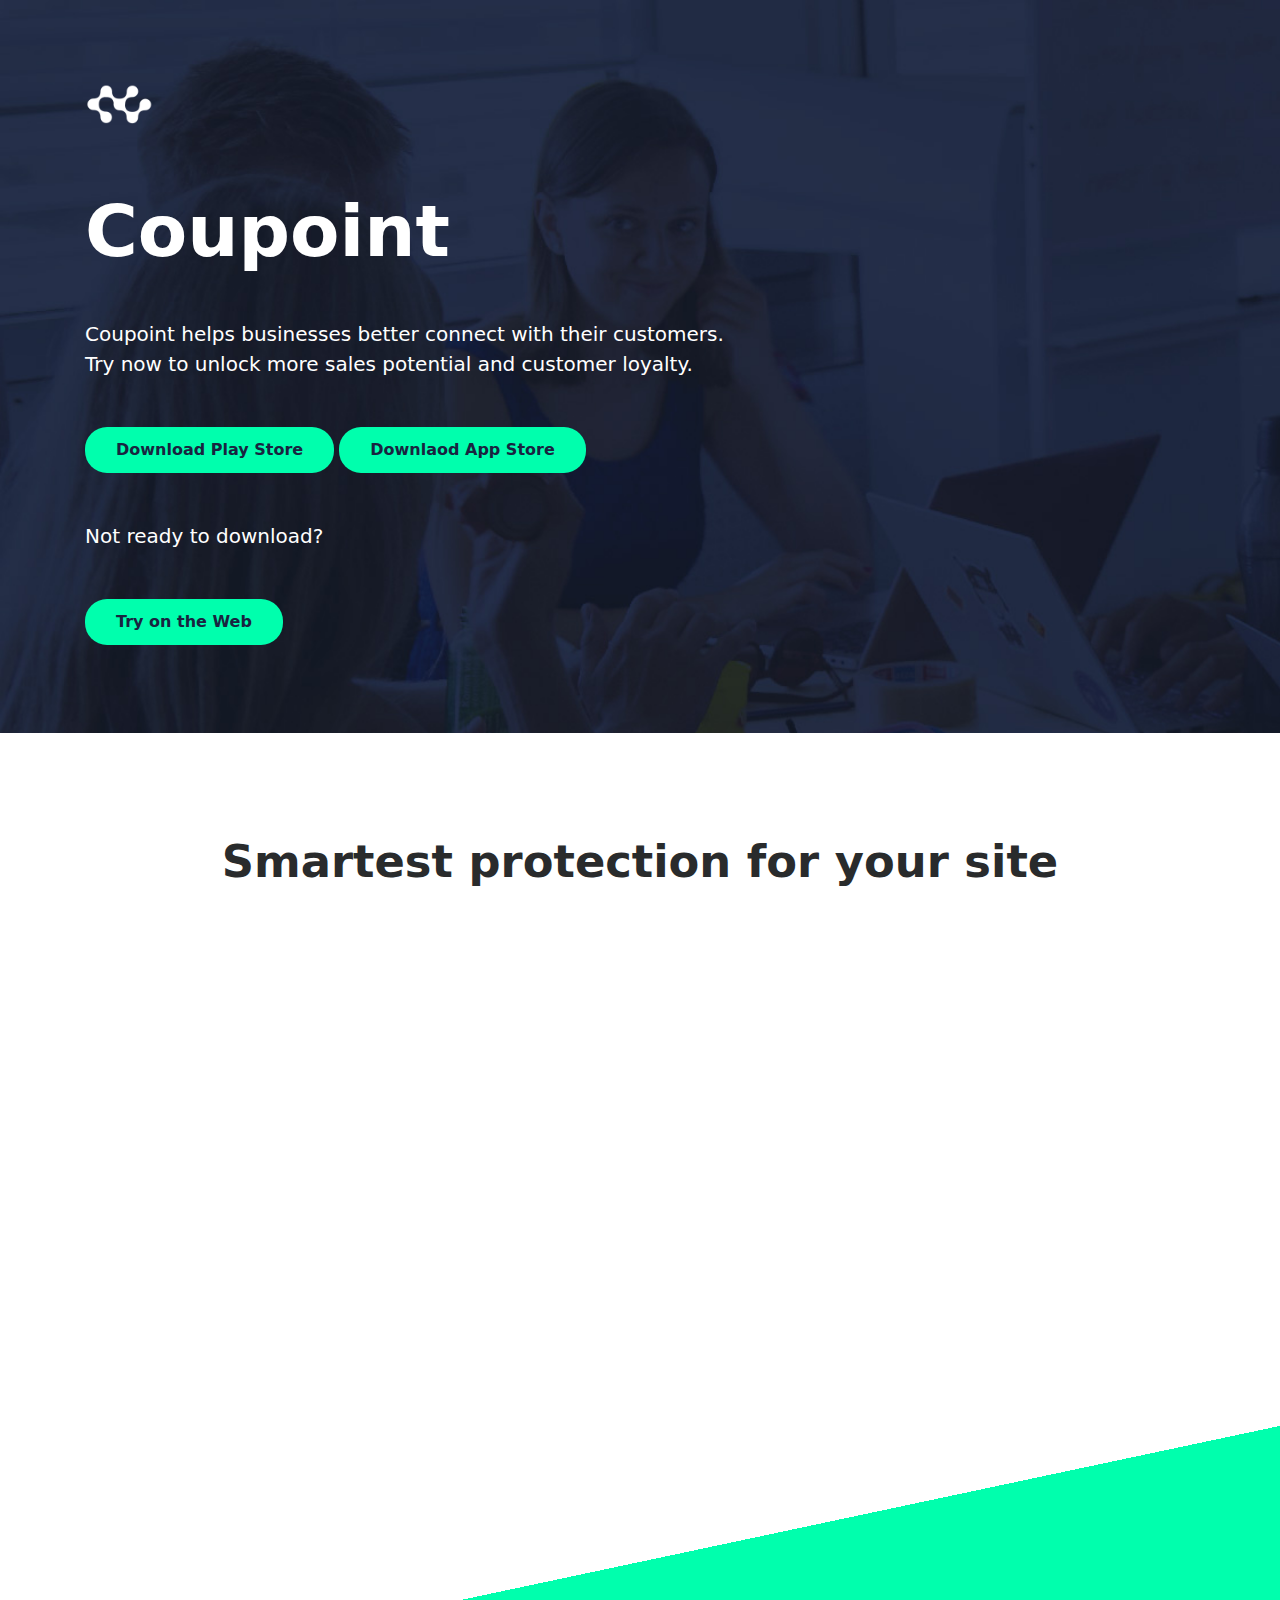
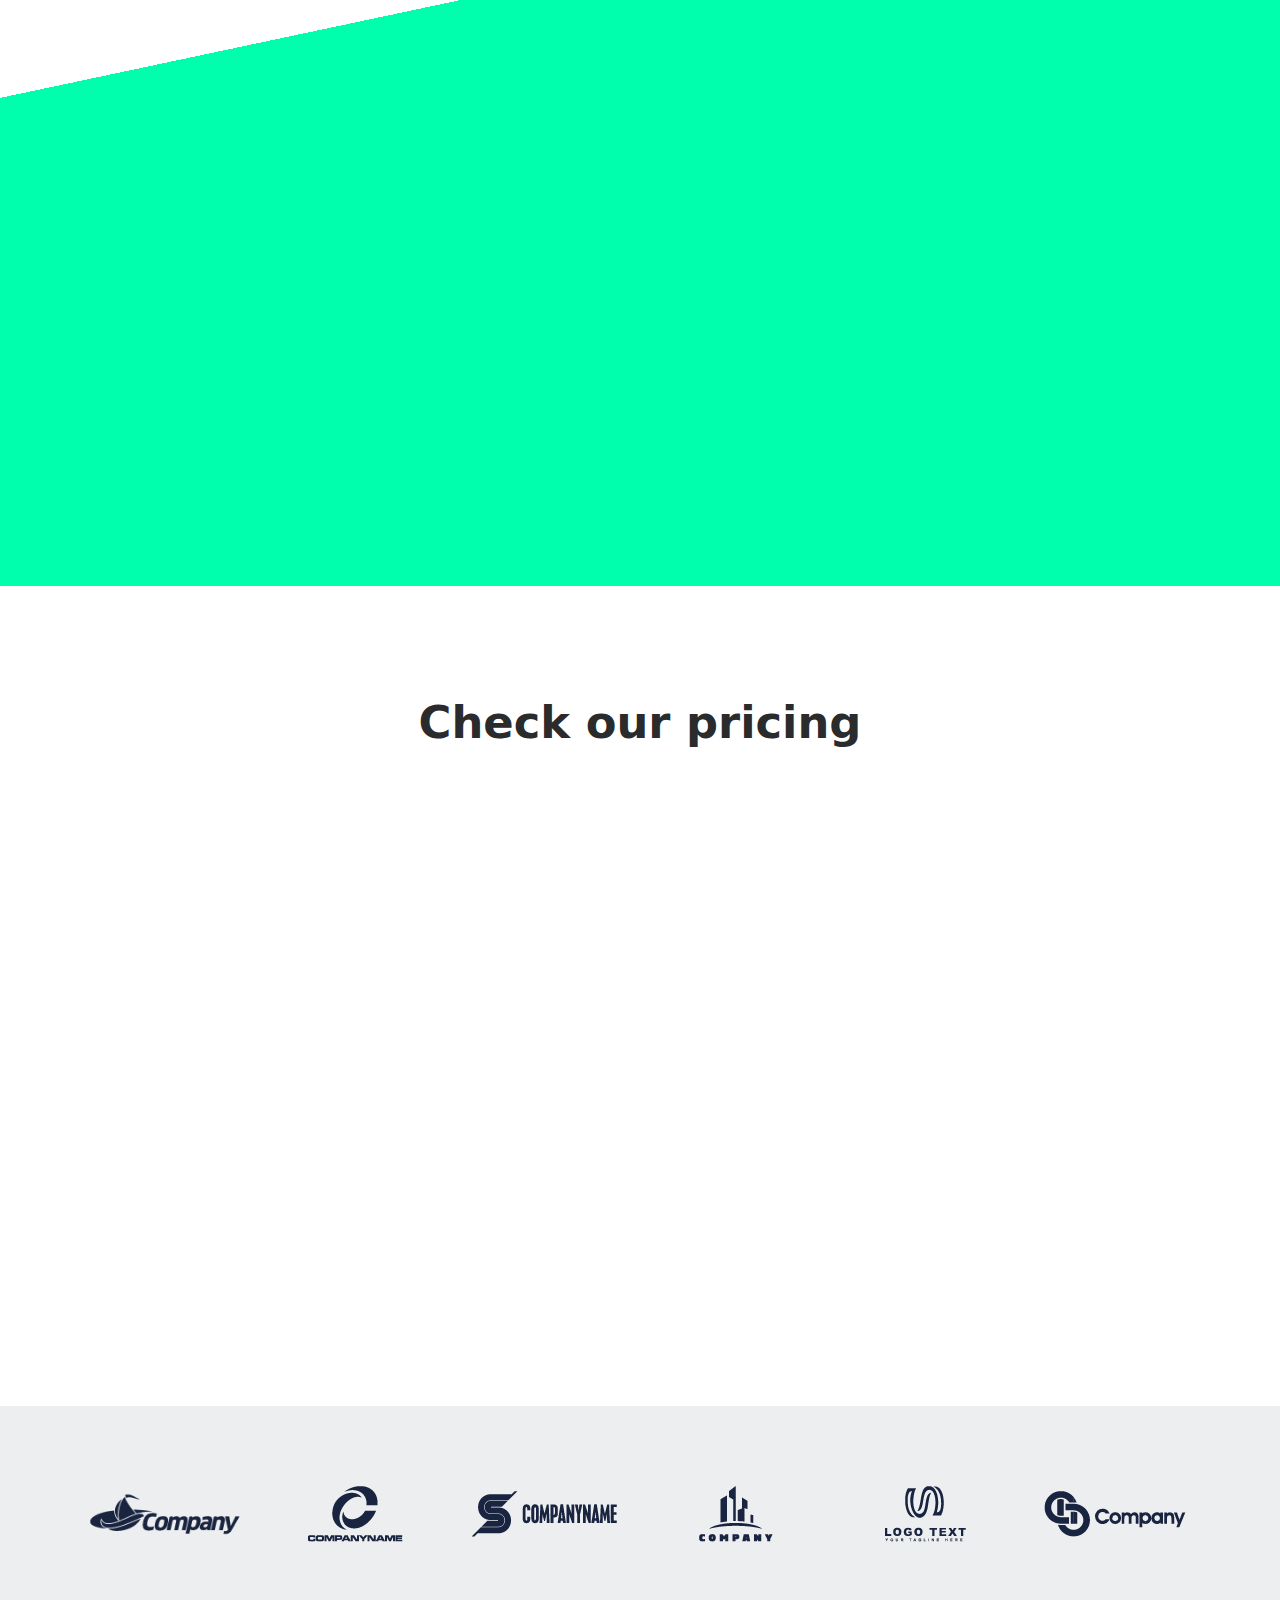
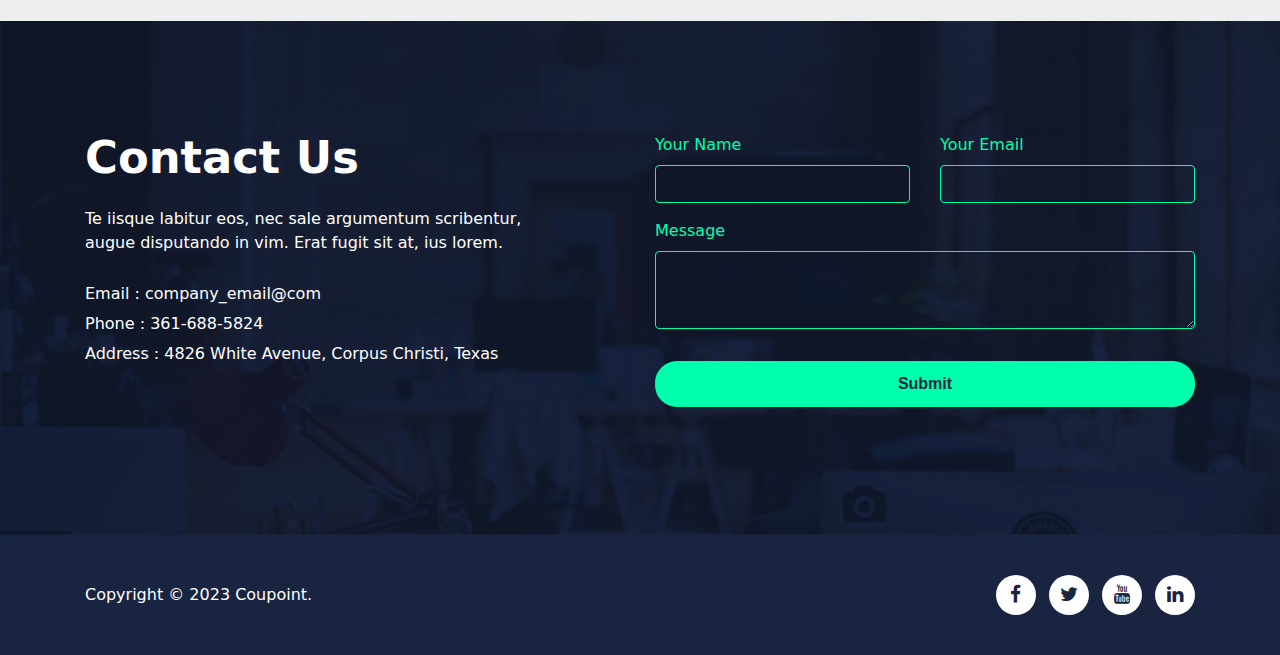
==== index.html @ f6e40191 "init" ====
<!DOCTYPE html>
<html lang="zh-TW">
<head>
    <meta charset="UTF-8">
    <meta name="viewport" content="width=device-width, initial-scale=1, shrink-to-fit=no">
    <title>Coupoint - Digital Customer Loyalty Reward</title>
    <meta name="description" content="Coupoint - Digital Customer Loyalty Reward">
    <link rel="icon" href="img/favicon.png" sizes="32x32" type="image/png">
    <!-- custom.css -->
    <link rel="stylesheet" href="css/custom.css">
    <!-- bootstrap.min.css -->
    <link rel="stylesheet" href="css/bootstrap.min.css">
	<!-- font-awesome -->
    <link rel="stylesheet" href="font-awesome-4.7.0/css/font-awesome.min.css">
    
    <!-- AOS -->
    <link rel="stylesheet" href="css/aos.css">
</head>

<body>
    <!-- banner -->
    <div class="jumbotron jumbotron-fluid" id="banner" style="background-image: url(img/banner-bk.jpg);">
        <div class="container text-center text-md-left">
            <header>
                <div class="row justify-content-between">
                    <div class="col-2">
                        <img src="img/logo.png" alt="logo">
                    </div>
                    <div class="col-6 align-self-center text-right">
                        <a href="#" class="text-white lead"></a>
                    </div>
                </div>
            </header>
            <h1 data-aos="fade" data-aos-easing="linear" data-aos-duration="1000" data-aos-once="true" class="display-3 text-white font-weight-bold my-5">
            	Coupoint<br>
            </h1>
            <p data-aos="fade" data-aos-easing="linear" data-aos-duration="1000" data-aos-once="true" class="lead text-white my-4">
                Coupoint helps businesses better connect with their customers.
                <br> Try now to unlock more sales potential and customer loyalty.
            </p>
            <a href="#" data-aos="fade" data-aos-easing="linear" data-aos-duration="1000" data-aos-once="true"
                class="btn my-4 font-weight-bold atlas-cta cta-green">Download Play Store</a>
            <a href="#" data-aos="fade" data-aos-easing="linear" data-aos-duration="1000" data-aos-once="true"
                class="btn my-4 font-weight-bold atlas-cta cta-green">Downlaod App Store</a>
            <br>
            <p data-aos="fade" data-aos-easing="linear" data-aos-duration="1000" data-aos-once="true" class="lead text-white my-4">
                Not ready to download?
            </p>
            <a href="#" data-aos="fade" data-aos-easing="linear" data-aos-duration="1000" data-aos-once="true"
                class="btn my-4 font-weight-bold atlas-cta cta-green">Try on the Web</a>
        </div>
    </div>
    <!-- three-blcok -->
    <div class="container my-5 py-2">
        <h2 class="text-center font-weight-bold my-5">Smartest protection for your site</h2>
        <div class="row">
            <div data-aos="fade-up" data-aos-delay="0" data-aos-duration="1000" data-aos-once="true" class="col-md-4 text-center">
                <img src="img/smart-protect-1.jpg" alt="Anti-spam" class="mx-auto">
                <h4>Anti-spam</h4>
                <p>Lorem ipsum dolor sit amet porro his no his deleniti</p>
            </div>
            <div data-aos="fade-up" data-aos-delay="200" data-aos-duration="1000" data-aos-once="true" class="col-md-4 text-center">
                <img src="img/smart-protect-2.jpg" alt="Phishing Detect" class="mx-auto">
                <h4>Phishing Detect</h4>
                <p>Ne error antiopam usu. Sed vocen concludaturque ea</p>
            </div>
            <div data-aos="fade-up" data-aos-delay="400" data-aos-duration="1000" data-aos-once="true" class="col-md-4 text-center">
                <img src="img/smart-protect-3.jpg" alt="Smart Scan" class="mx-auto">
                <h4>Smart Scan</h4>
                <p>Et usu ocurreret elaboraret doctus prodesse assueverit.</p>
            </div>
        </div>
    </div>
    <!-- feature (skew background) -->
    <div class="jumbotron jumbotron-fluid feature" id="feature-first">
        <div class="container my-5">
            <div class="row justify-content-between text-center text-md-left">
                <div data-aos="fade-right" data-aos-duration="1000" data-aos-once="true" class="col-md-6">
                    <h2 class="font-weight-bold">Take a look inside</h2>
                    <p class="my-4">Te iisque labitur eos, nec sale argumentum scribentur no,
                        <br> augue disputando in vim. Erat fugit sit at, ius lorem deserunt deterruisset no.</p>
                    <a href="#" class="btn my-4 font-weight-bold atlas-cta cta-blue">Learn More</a>
                </div>
                <div data-aos="fade-left" data-aos-duration="1000" data-aos-once="true" class="col-md-6 align-self-center">
                    <img src="img/feature-1.png" alt="Take a look inside" class="mx-auto d-block">
                </div>
            </div>
        </div>
    </div>
    <!-- feature (green background) -->
    <div class="jumbotron jumbotron-fluid feature" id="feature-last">
        <div class="container">
            <div class="row justify-content-between text-center text-md-left">
                <div data-aos="fade-left" data-aos-duration="1000" data-aos-once="true" class="col-md-6 flex-md-last">
                    <h2 class="font-weight-bold">Safe and reliable</h2>
                    <p class="my-4">
                        Duo suas detracto maiestatis ad, commodo lucilius invenire nec ad,
                        <br> eum et oratio disputationi. Falli lobortis his ad
                    </p>
                    <a href="#" class="btn my-4 font-weight-bold atlas-cta cta-blue">Learn More</a>
                </div>
                <div data-aos="fade-right" data-aos-duration="1000" data-aos-once="true" class="col-md-6 align-self-center flex-md-first">
                    <img src="img/feature-2.png" alt="Safe and reliable" class="mx-auto d-block">
                </div>
            </div>
        </div>
    </div>

    <!-- price table -->
    <div class="container my-5 py-2" id="price-table">
        <h2 class="text-center font-weight-bold d-block mb-3">Check our pricing</h2>
        <div class="row">
            <div data-aos="fade-right" data-aos-delay="200" data-aos-duration="1000" data-aos-once="true" class="col-md-4 text-center py-4 mt-5">
                <h4 class="my-4">STARTUP</h4>
                <p class="font-weight-bold">$ <span class="display-2 font-weight-bold">0</span> / MO.</p>
                <ul class="list-unstyled">
                    <li>Up to 5 Documents</li>
                    <li>Up to 3 Reviews</li>
                    <li>5 team Members</li>
                    <li>Limited Support</li>
                </ul>
                <a href="#" class="btn my-4 font-weight-bold atlas-cta cta-ghost">Get Free</a>
            </div>
            <div data-aos="fade-up" data-aos-duration="1000" data-aos-once="true" class="col-md-4 text-center py-4 mt-5 rounded" id="price-table__premium">
                <h4 class="my-4">PREMIUM</h4>
                <p class="font-weight-bold">$ <span class="display-2 font-weight-bold">10</span> / MO.</p>
                <ul class="list-unstyled">
                    <li>Up to 15 Documents</li>
                    <li>Up to 10 Reviews</li>
                    <li>25 team Members</li>
                    <li>Limited Support</li>
                </ul>
                <a href="#" class="btn my-4 font-weight-bold atlas-cta cta-green">Get Free</a>
            </div>
            <div data-aos="fade-left" data-aos-delay="200" data-aos-duration="1000" data-aos-once="true" class="col-md-4 text-center py-4 mt-5">
                <h4 class="my-4">PROFESSIONAL</h4>
                <p class="font-weight-bold">$ <span class="display-2 font-weight-bold">30</span> / MO.</p>
                <ul class="list-unstyled">
                    <li>Unlimited Documents</li>
                    <li>Unlimited Reviews</li>
                    <li>Unlimited Members</li>
                    <li>Unlimited Support</li>
                </ul>
                <a href="#" class="btn my-4 font-weight-bold atlas-cta cta-ghost">Get Free</a>
            </div>
        </div>
    </div>
    <!-- client -->
    <div class="jumbotron jumbotron-fluid">
        <div class="container">
            <div class="row">
                <div class="col-sm-4 col-md-2 py-2 align-self-center">
                    <img src="img/client-1.png" class="mx-auto d-block">
                </div>
                <div class="col-sm-4 col-md-2 py-2 align-self-center">
                    <img src="img/client-2.png" class="mx-auto d-block">
                </div>
                <div class="col-sm-4 col-md-2 py-2 align-self-center">
                    <img src="img/client-3.png" class="mx-auto d-block">
                </div>
                <div class="col-sm-4 col-md-2 py-2 align-self-center">
                    <img src="img/client-4.png" class="mx-auto d-block">
                </div>
                <div class="col-sm-4 col-md-2 py-2 align-self-center">
                    <img src="img/client-5.png" class="mx-auto d-block">
                </div>
                <div class="col-sm-4 col-md-2 py-2 align-self-center">
                    <img src="img/client-6.png" class="mx-auto d-block">
                </div>
            </div>
        </div>
    </div>
    <!-- contact -->
    <div class="jumbotron jumbotron-fluid" id="contact" style="background-image: url(img/contact-bk.jpg);">
        <div class="container my-5">
            <div class="row justify-content-between">
                <div class="col-md-6 text-white">
                    <h2 class="font-weight-bold">Contact Us</h2>
                    <p class="my-4">
                        Te iisque labitur eos, nec sale argumentum scribentur,
                        <br> augue disputando in vim. Erat fugit sit at, ius lorem.
                    </p>
                    <ul class="list-unstyled">
                        <li>Email : company_email@com</li>
                        <li>Phone : 361-688-5824</li>
                        <li>Address : 4826 White Avenue, Corpus Christi, Texas</li>
                    </ul>
                </div>
                <div class="col-md-6">
                    <form>
                    	<div class="row">
	                        <div class="form-group col-md-6">
	                            <label for="name">Your Name</label>
	                            <input type="name" class="form-control" id="name">
	                        </div>
	                        <div class="form-group col-md-6">
	                            <label for="Email">Your Email</label>
	                            <input type="email" class="form-control" id="Email">
	                        </div>
	                    </div>
	                    <div class="form-group">
	                        <label for="message">Message</label>
	                        <textarea class="form-control" id="message" rows="3"></textarea>
	                    </div>
                        <button type="submit" class="btn font-weight-bold atlas-cta atlas-cta-wide cta-green my-3">Submit</button>
                    </form>
                </div>
            </div>
        </div>
    </div>

	<!-- copyright -->
	<div class="jumbotron jumbotron-fluid" id="copyright">
        <div class="container">
            <div class="row justify-content-between">
            	<div class="col-md-6 text-white align-self-center text-center text-md-left my-2">
                    Copyright © 2023 Coupoint.
                </div>
                <div class="col-md-6 align-self-center text-center text-md-right my-2" id="social-media">
                    <a href="#" class="d-inline-block text-center ml-2">
                    	<i class="fa fa-facebook" aria-hidden="true"></i>
                    </a>
                    <a href="#" class="d-inline-block text-center ml-2">
                    	<i class="fa fa-twitter" aria-hidden="true"></i>
                    </a>
                    <a href="#" class="d-inline-block text-center ml-2">
                    	<i class="fa fa-youtube" aria-hidden="true"></i>
                    </a>
                    <a href="#" class="d-inline-block text-center ml-2">
                    	<i class="fa fa-linkedin" aria-hidden="true"></i>
                    </a>
                </div>
            </div>
        </div>
    </div>
    
    <!-- AOS -->
    <script src="js/aos.js"></script>
    <script>
      AOS.init({
      });
    </script>
</body>

</html>
---- css/custom.css ----
/********** common setting **********/
h2 {
    font-size: 2.8rem !important;
    font-weight: 700;
}

img {
    display: block;
    max-width: 100%;
}

a,
button {
    cursor: pointer;
}

.jumbotron {
    margin-bottom: 0 !important;
}

.atlas-cta {
    border-radius: 22px !important;
    padding: 12px 30px !important;
    font-weight: 700;
    transition: .3s ease-in-out !important;
}

.atlas-cta:hover {
    text-decoration: none;
    transform: translateY(-5px);
}

.atlas-cta-wide {
    width: 100%;
}

.cta-green {
    background: #00FFAD;
    color: #192440;
}

.cta-green:hover {
    color: #ffffff;
    background: #00e69c;
}

.cta-blue {
    background: #192440;
    color: #ffffff;
}

.cta-blue:hover {
    color: #ffffff;
    background: #121a2e;
}

.cta-ghost {
    border: 2px solid #192440 !important;
    color: #192440;
}

.cta-ghost:hover {
    color: #ffffff;
    background: #121a2e;
}

#banner {
    background-size: cover;
}

/********** banner **********/
#banner header {
    overflow: hidden;
}

#banner header img {
    max-width: 80px;
}

/********** feature (skew background) **********/
.feature img {
    width: 100%;
    max-width: 480px;
}

#feature-first {
    background: linear-gradient(168deg, #ffffff 55%, #00FFAD 0);
}

#feature-last {
    background: #00FFAD;
}

/********** price table **********/
#price-table {
    padding-top: 4rem !important;
    padding-bottom: 4rem !important;
}

#price-table__premium {
    background: #192440;
    color: #ffffff;
}

#price-table ul li {
    padding: 5px 0;
}

/********** contact **********/
#contact {
    background-size: cover;
}

#contact ul li {
    padding: 3px 0;
}

#contact form {
    color: #00FFAD;
}

#contact form input,
#contact form textarea {
    background: transparent;
    border: 1px solid #00FFAD;
    color: #ffffff;
}

/********** copyright **********/
#copyright {
    background: #192440;
    padding: 2rem 3rem;
}

#copyright #social-media a {
    width: 40px;
    height: 40px;
    border-radius: 99%;
    background: #ffffff;
    transition: .4s ease;
}

#copyright #social-media a i {
    color: #192440;
    font-size: 1.2rem;
    line-height: 40px;
}

#copyright #social-media a:hover {
    background: #00FFAD;
}

#copyright #social-media a:hover i {
    color: #ffffff;
}

/********** RWD **********/
@media (max-width: 575px) {
    #banner h1 {
        font-size: 3.6rem;
    }
}
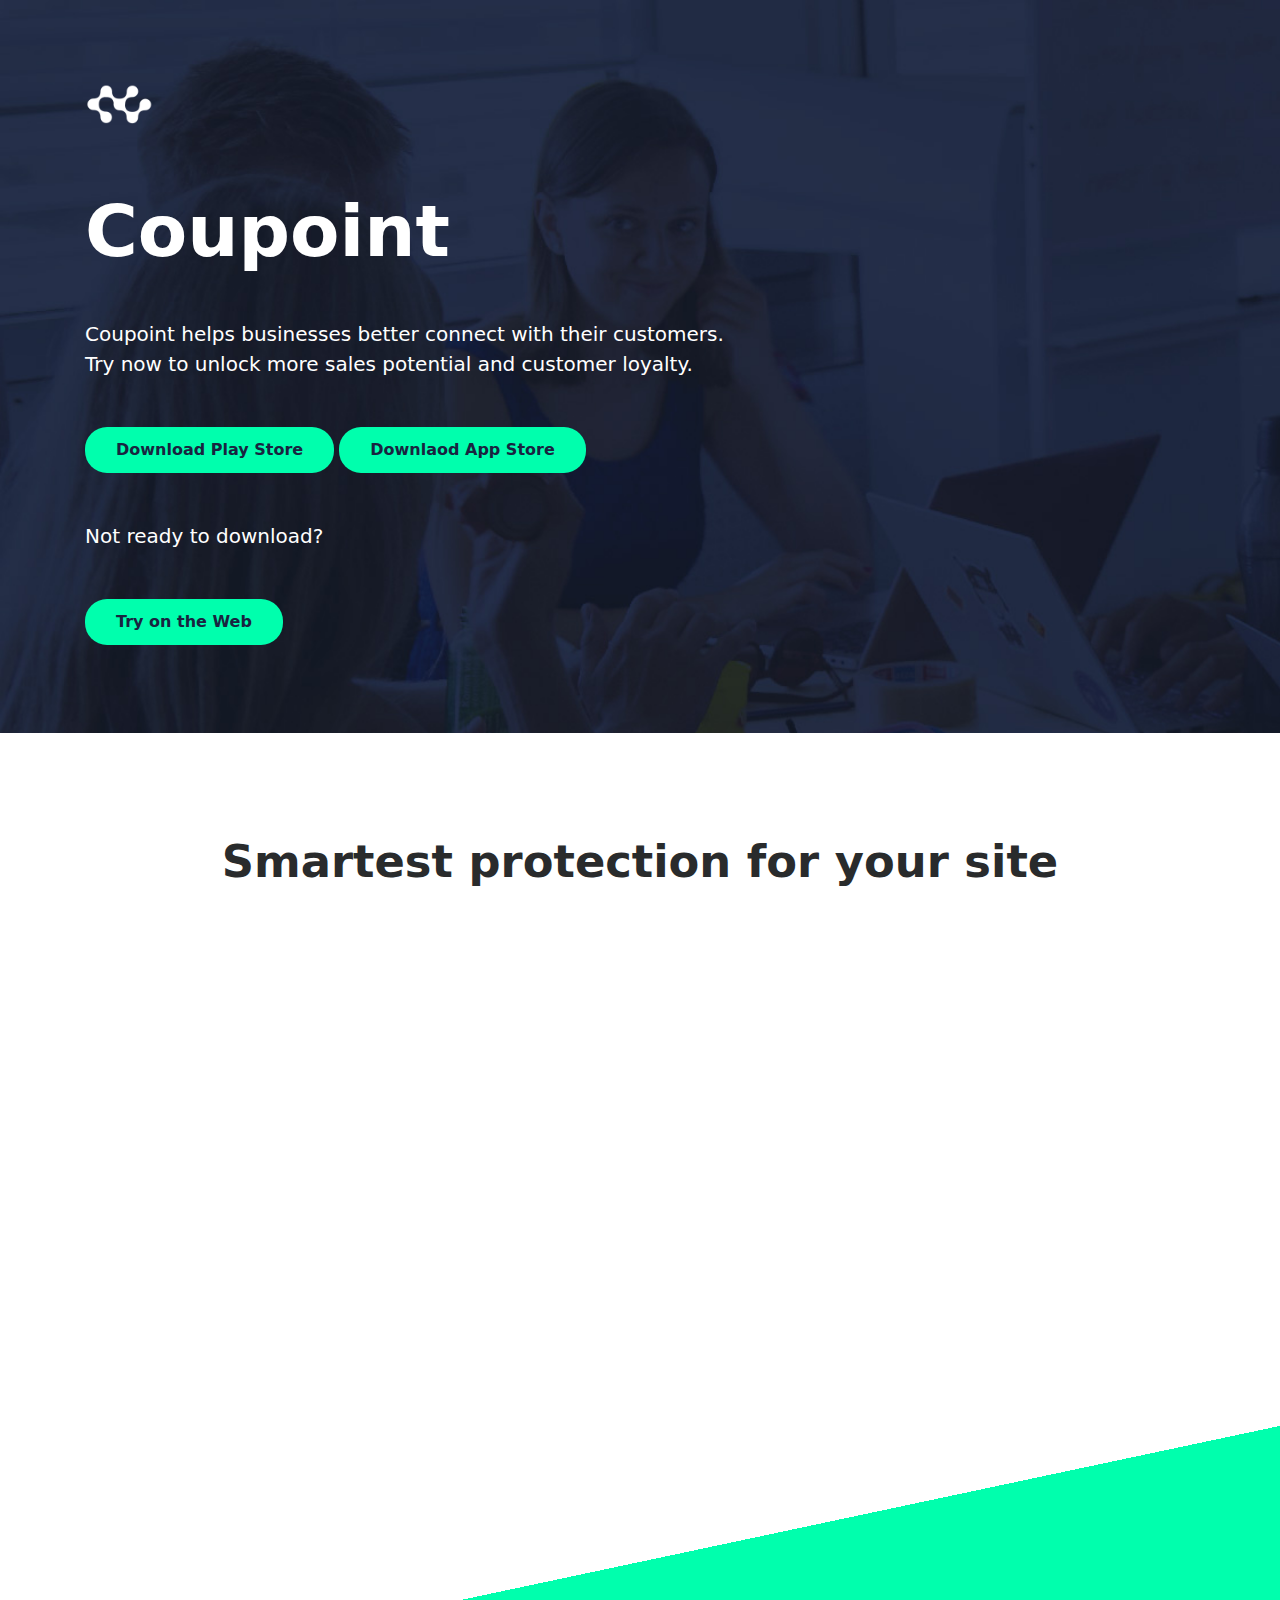
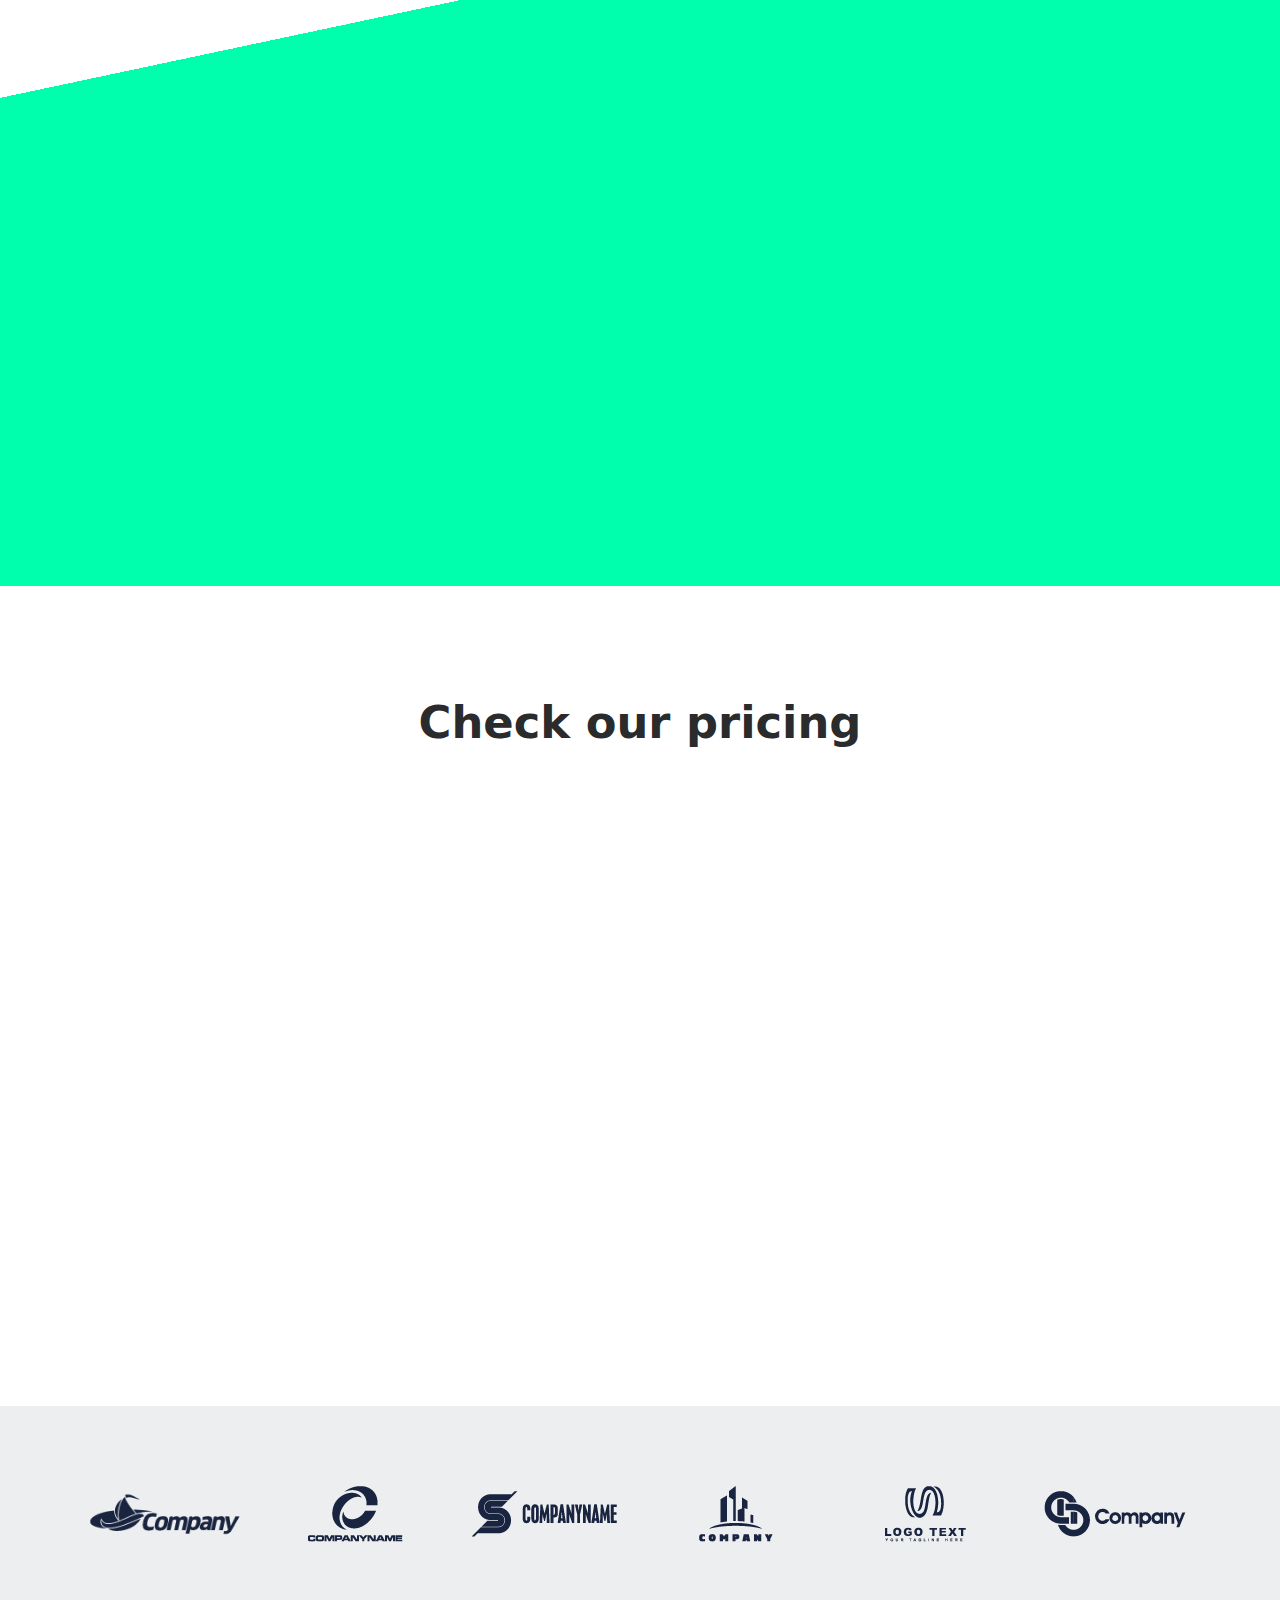
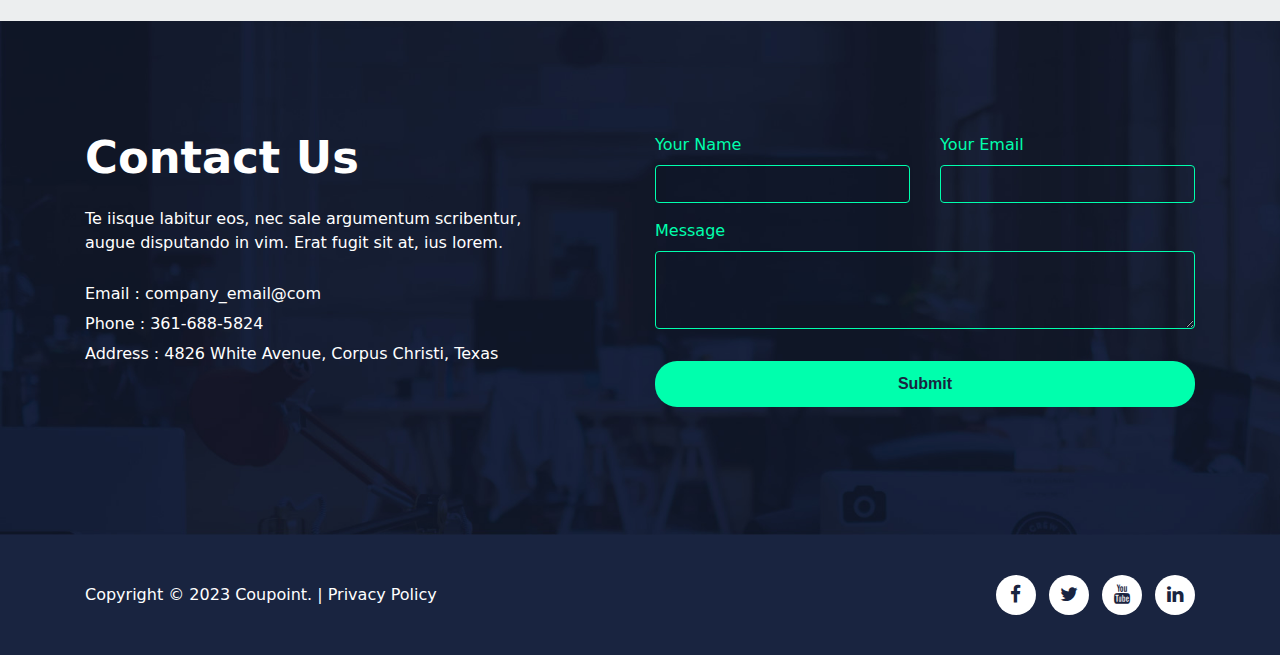
==== commit 3b7417df: "Add link to privacy policy" ====
--- a/index.html
+++ b/index.html
@@ -214,7 +214,7 @@
         <div class="container">
             <div class="row justify-content-between">
             	<div class="col-md-6 text-white align-self-center text-center text-md-left my-2">
-                    Copyright © 2023 Coupoint.
+                    Copyright © 2023 Coupoint. | <a class="text-white" href="./privacy.html">Privacy Policy</a>
                 </div>
                 <div class="col-md-6 align-self-center text-center text-md-right my-2" id="social-media">
                     <a href="#" class="d-inline-block text-center ml-2">
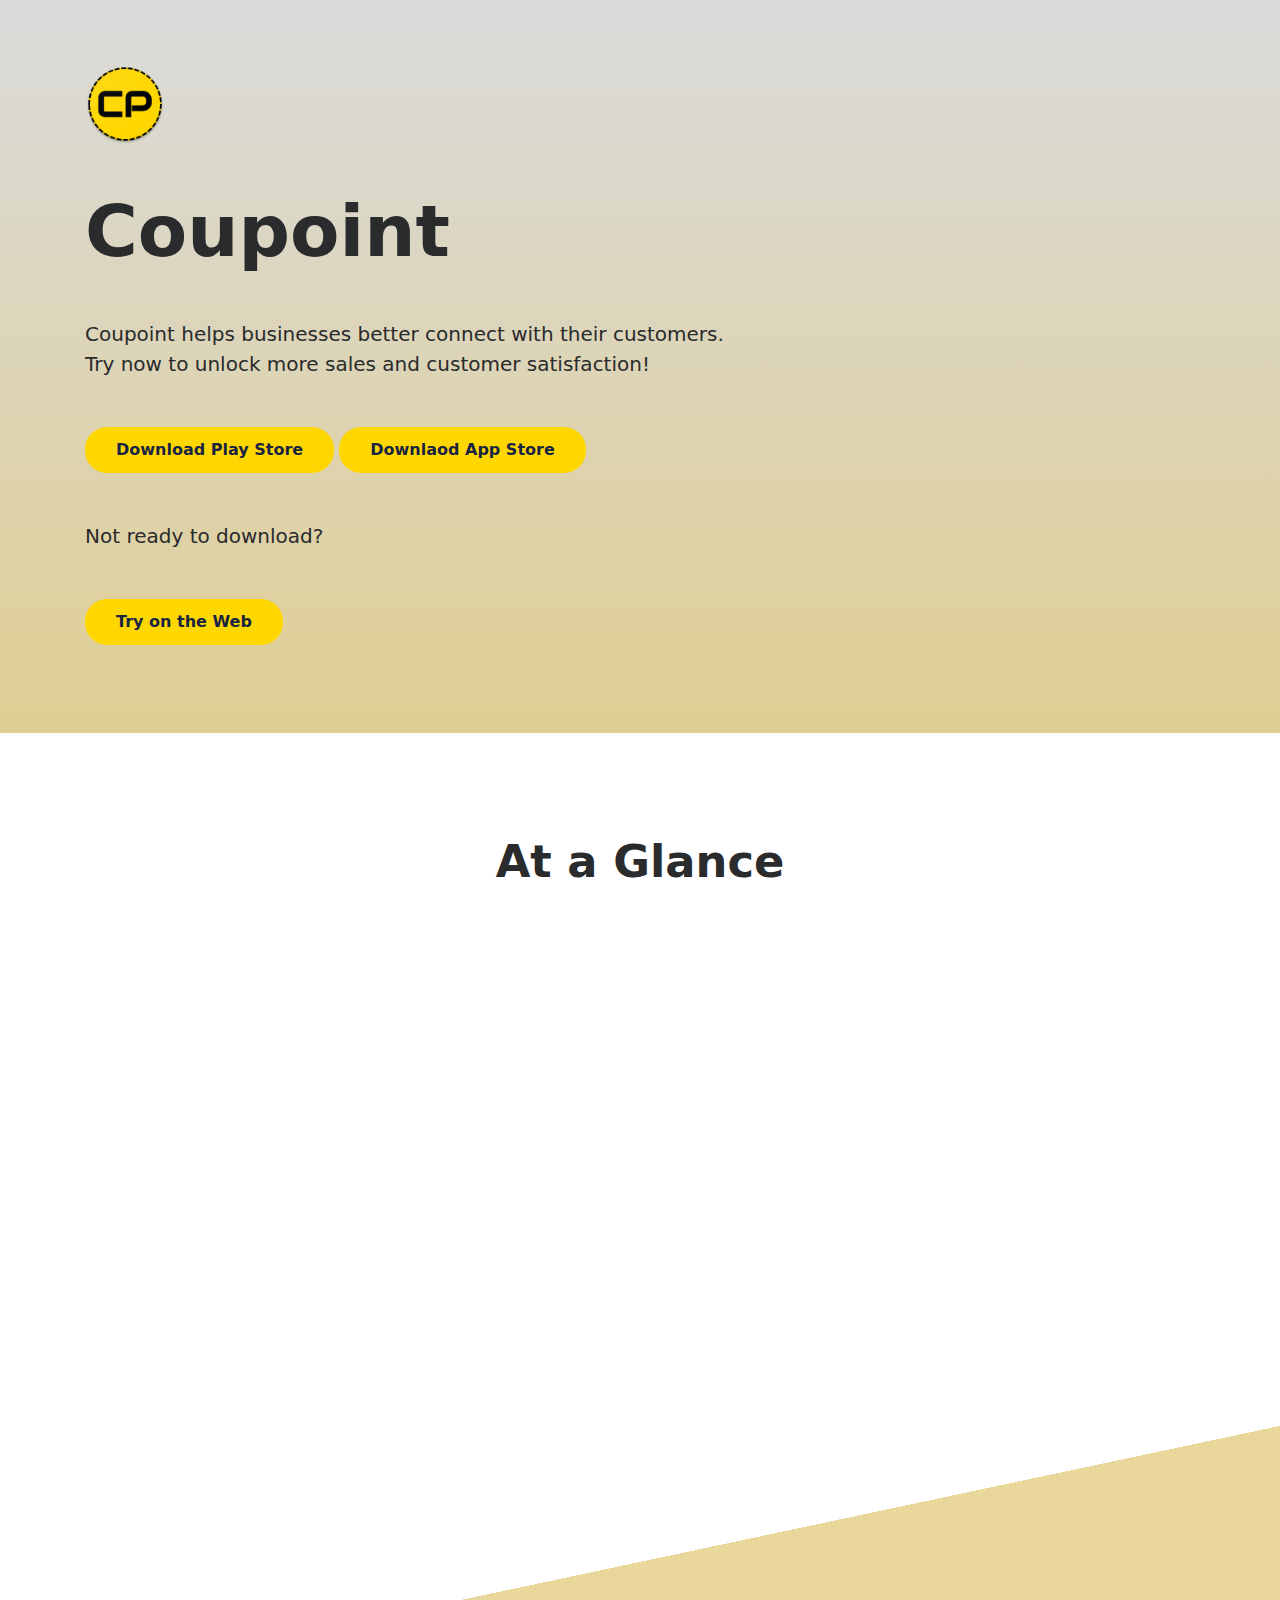
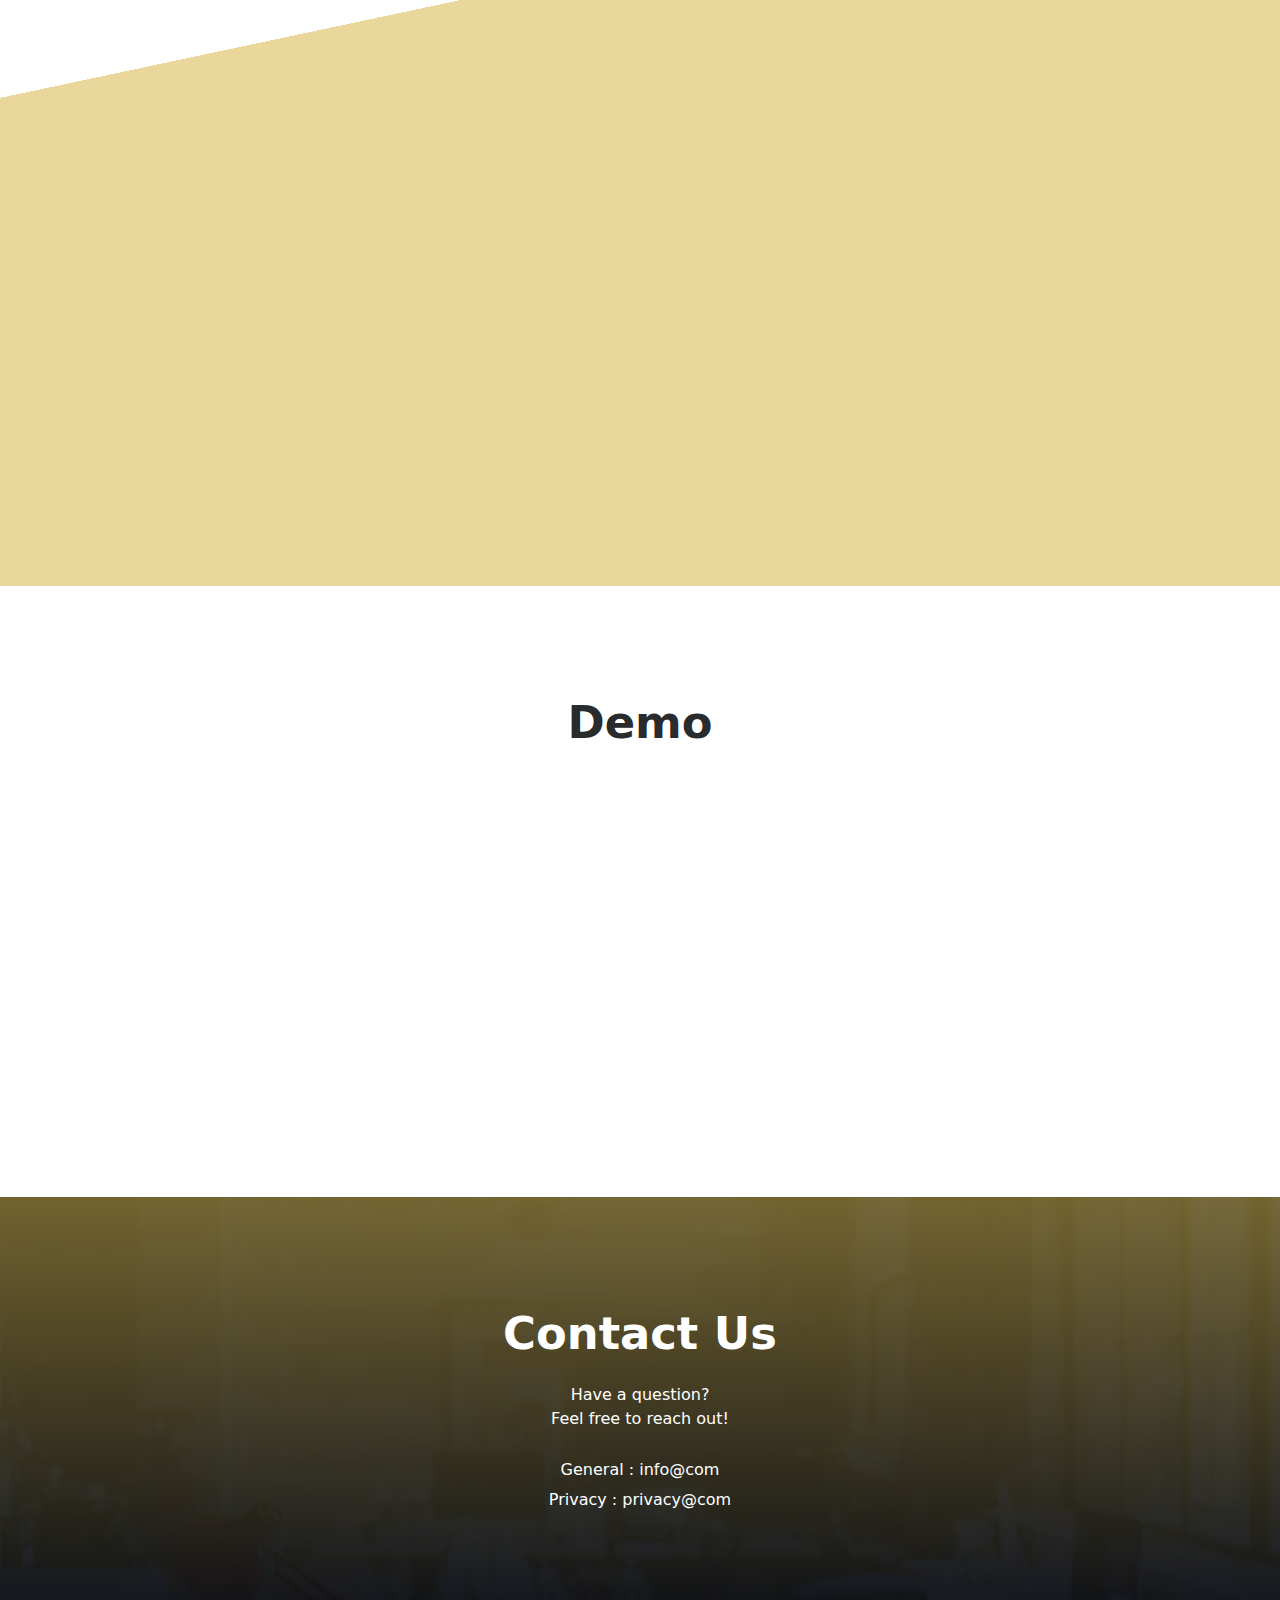
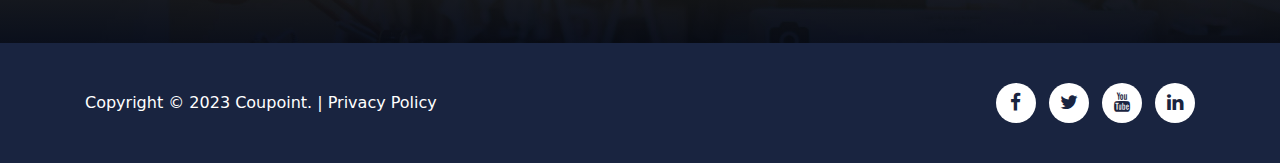
==== commit 96cb7fb1: "Landing page major change" ====
--- a/index.html
+++ b/index.html
@@ -19,7 +19,7 @@
 
 <body>
     <!-- banner -->
-    <div class="jumbotron jumbotron-fluid" id="banner" style="background-image: url(img/banner-bk.jpg);">
+    <div class="jumbotron jumbotron-fluid" id="banner" style="background-image: linear-gradient(rgba(200, 200, 200, 0.5), rgba(212, 175, 55, 0.5));">
         <div class="container text-center text-md-left">
             <header>
                 <div class="row justify-content-between">
@@ -31,43 +31,43 @@
                     </div>
                 </div>
             </header>
-            <h1 data-aos="fade" data-aos-easing="linear" data-aos-duration="1000" data-aos-once="true" class="display-3 text-white font-weight-bold my-5">
+            <h1 data-aos="fade" data-aos-easing="linear" data-aos-duration="1000" data-aos-once="true" class="display-3 font-weight-bold my-5">
             	Coupoint<br>
             </h1>
-            <p data-aos="fade" data-aos-easing="linear" data-aos-duration="1000" data-aos-once="true" class="lead text-white my-4">
+            <p data-aos="fade" data-aos-easing="linear" data-aos-duration="1000" data-aos-once="true" class="lead my-4">
                 Coupoint helps businesses better connect with their customers.
-                <br> Try now to unlock more sales potential and customer loyalty.
+                <br> Try now to unlock more sales and customer satisfaction!
             </p>
             <a href="#" data-aos="fade" data-aos-easing="linear" data-aos-duration="1000" data-aos-once="true"
-                class="btn my-4 font-weight-bold atlas-cta cta-green">Download Play Store</a>
+                class="btn my-4 font-weight-bold atlas-cta cta-gold">Download Play Store</a>
             <a href="#" data-aos="fade" data-aos-easing="linear" data-aos-duration="1000" data-aos-once="true"
-                class="btn my-4 font-weight-bold atlas-cta cta-green">Downlaod App Store</a>
+                class="btn my-4 font-weight-bold atlas-cta cta-gold">Downlaod App Store</a>
             <br>
-            <p data-aos="fade" data-aos-easing="linear" data-aos-duration="1000" data-aos-once="true" class="lead text-white my-4">
+            <p data-aos="fade" data-aos-easing="linear" data-aos-duration="1000" data-aos-once="true" class="lead my-4">
                 Not ready to download?
             </p>
             <a href="#" data-aos="fade" data-aos-easing="linear" data-aos-duration="1000" data-aos-once="true"
-                class="btn my-4 font-weight-bold atlas-cta cta-green">Try on the Web</a>
+                class="btn my-4 font-weight-bold atlas-cta cta-gold">Try on the Web</a>
         </div>
     </div>
     <!-- three-blcok -->
     <div class="container my-5 py-2">
-        <h2 class="text-center font-weight-bold my-5">Smartest protection for your site</h2>
+        <h2 class="text-center font-weight-bold my-5">At a Glance</h2>
         <div class="row">
+            <div data-aos="fade-up" data-aos-delay="400" data-aos-duration="1000" data-aos-once="true" class="col-md-4 text-center">
+                <img src="img/smart-protect-2.jpg" alt="Redeem" class="mx-auto">
+                <h4>Customize</h4>
+                <p>Customize your business reward</p>
+            </div>
             <div data-aos="fade-up" data-aos-delay="0" data-aos-duration="1000" data-aos-once="true" class="col-md-4 text-center">
-                <img src="img/smart-protect-1.jpg" alt="Anti-spam" class="mx-auto">
-                <h4>Anti-spam</h4>
-                <p>Lorem ipsum dolor sit amet porro his no his deleniti</p>
+                <img src="img/smart-protect-1.jpg" alt="Generate" class="mx-auto">
+                <h4>Generate</h4>
+                <p>Your business generates a stamp or reward</p>
             </div>
             <div data-aos="fade-up" data-aos-delay="200" data-aos-duration="1000" data-aos-once="true" class="col-md-4 text-center">
-                <img src="img/smart-protect-2.jpg" alt="Phishing Detect" class="mx-auto">
-                <h4>Phishing Detect</h4>
-                <p>Ne error antiopam usu. Sed vocen concludaturque ea</p>
-            </div>
-            <div data-aos="fade-up" data-aos-delay="400" data-aos-duration="1000" data-aos-once="true" class="col-md-4 text-center">
-                <img src="img/smart-protect-3.jpg" alt="Smart Scan" class="mx-auto">
-                <h4>Smart Scan</h4>
-                <p>Et usu ocurreret elaboraret doctus prodesse assueverit.</p>
+                <img src="img/smart-protect-3.jpg" alt="Scan" class="mx-auto">
+                <h4>Scan</h4>
+                <p>Your customer scans the QR code to get the stamp or redeem the reward</p>
             </div>
         </div>
     </div>
@@ -76,13 +76,13 @@
         <div class="container my-5">
             <div class="row justify-content-between text-center text-md-left">
                 <div data-aos="fade-right" data-aos-duration="1000" data-aos-once="true" class="col-md-6">
-                    <h2 class="font-weight-bold">Take a look inside</h2>
-                    <p class="my-4">Te iisque labitur eos, nec sale argumentum scribentur no,
-                        <br> augue disputando in vim. Erat fugit sit at, ius lorem deserunt deterruisset no.</p>
-                    <a href="#" class="btn my-4 font-weight-bold atlas-cta cta-blue">Learn More</a>
+                    <h2 class="font-weight-bold">Easy to onboard</h2>
+                    <p class="my-4">No account? No app? No problem.
+                        <br> Your customers can still scan your store's stamps without having neither an account nor an app.</p>
+                    <a href="#" class="btn my-4 font-weight-bold atlas-cta cta-gold">Try on the Web</a>
                 </div>
                 <div data-aos="fade-left" data-aos-duration="1000" data-aos-once="true" class="col-md-6 align-self-center">
-                    <img src="img/feature-1.png" alt="Take a look inside" class="mx-auto d-block">
+                    <img src="img/feature-1.png" alt="Easy to onboard" class="mx-auto d-block">
                 </div>
             </div>
         </div>
@@ -92,24 +92,36 @@
         <div class="container">
             <div class="row justify-content-between text-center text-md-left">
                 <div data-aos="fade-left" data-aos-duration="1000" data-aos-once="true" class="col-md-6 flex-md-last">
-                    <h2 class="font-weight-bold">Safe and reliable</h2>
+                    <h2 class="font-weight-bold">Insightful metrics</h2>
                     <p class="my-4">
-                        Duo suas detracto maiestatis ad, commodo lucilius invenire nec ad,
-                        <br> eum et oratio disputationi. Falli lobortis his ad
+                        Coupoint keeps track of how your store's loyalty reward program is doing.
+                        <br> Take advantage of the aggregated metrics on the time period of your choice.
                     </p>
-                    <a href="#" class="btn my-4 font-weight-bold atlas-cta cta-blue">Learn More</a>
                 </div>
                 <div data-aos="fade-right" data-aos-duration="1000" data-aos-once="true" class="col-md-6 align-self-center flex-md-first">
-                    <img src="img/feature-2.png" alt="Safe and reliable" class="mx-auto d-block">
-                </div>
+                    <img src="img/feature-2.png" alt="Insightful metrics" class="mx-auto d-block">
+                </div>
+            </div>
+        </div>
+    </div>
+
+    <!-- demo video -->
+    <div class="container my-5 py-2" id="demo-video">
+        <h2 class="text-center font-weight-bold d-block mb-3">Demo</h2>
+        <div class="row text-center">
+            <div class="col-md-12">
+            <iframe width="560" height="315" src="https://www.youtube.com/embed/0NMSWCcy77s" title="YouTube video player"
+                frameborder="0"
+                allow="accelerometer; autoplay; clipboard-write; encrypted-media; gyroscope; picture-in-picture; web-share"
+                allowfullscreen></iframe>
             </div>
         </div>
     </div>
 
     <!-- price table -->
-    <div class="container my-5 py-2" id="price-table">
-        <h2 class="text-center font-weight-bold d-block mb-3">Check our pricing</h2>
-        <div class="row">
+    <div class="container my-5 py-2" id="price-table" style="display: none;">
+        <h2 class="text-center font-weight-bold d-block mb-3">Pricing</h2>
+        <div class="row">            
             <div data-aos="fade-right" data-aos-delay="200" data-aos-duration="1000" data-aos-once="true" class="col-md-4 text-center py-4 mt-5">
                 <h4 class="my-4">STARTUP</h4>
                 <p class="font-weight-bold">$ <span class="display-2 font-weight-bold">0</span> / MO.</p>
@@ -146,7 +158,7 @@
         </div>
     </div>
     <!-- client -->
-    <div class="jumbotron jumbotron-fluid">
+    <div class="jumbotron jumbotron-fluid" style="display: none;">
         <div class="container">
             <div class="row">
                 <div class="col-sm-4 col-md-2 py-2 align-self-center">
@@ -171,22 +183,21 @@
         </div>
     </div>
     <!-- contact -->
-    <div class="jumbotron jumbotron-fluid" id="contact" style="background-image: url(img/contact-bk.jpg);">
+    <div class="jumbotron jumbotron-fluid" id="contact" style="background-image: linear-gradient(rgba(212, 175, 55, 0.5), rgba(0, 0, 0, 0.5)), url(img/contact-bk.jpg);">
         <div class="container my-5">
             <div class="row justify-content-between">
-                <div class="col-md-6 text-white">
+                <div class="col-md-12 text-white align-self-center text-center">
                     <h2 class="font-weight-bold">Contact Us</h2>
                     <p class="my-4">
-                        Te iisque labitur eos, nec sale argumentum scribentur,
-                        <br> augue disputando in vim. Erat fugit sit at, ius lorem.
+                        Have a question?
+                        <br> Feel free to reach out!
                     </p>
                     <ul class="list-unstyled">
-                        <li>Email : company_email@com</li>
-                        <li>Phone : 361-688-5824</li>
-                        <li>Address : 4826 White Avenue, Corpus Christi, Texas</li>
+                        <li>General : info@com</li>
+                        <li>Privacy : privacy@com</li>
                     </ul>
                 </div>
-                <div class="col-md-6">
+                <div class="col-md-6" style="display: none;">
                     <form>
                     	<div class="row">
 	                        <div class="form-group col-md-6">
--- a/css/custom.css
+++ b/css/custom.css
@@ -33,7 +33,6 @@
 .atlas-cta-wide {
     width: 100%;
 }
-
 .cta-green {
     background: #00FFAD;
     color: #192440;
@@ -42,6 +41,16 @@
 .cta-green:hover {
     color: #ffffff;
     background: #00e69c;
+}
+
+.cta-gold {
+    background: #FFD700;
+    color: #192440;
+}
+
+.cta-gold:hover {
+    color: #ffffff;
+    background: #D4AF37;
 }
 
 .cta-blue {
@@ -84,11 +93,17 @@
 }
 
 #feature-first {
-    background: linear-gradient(168deg, #ffffff 55%, #00FFAD 0);
+    background: linear-gradient(168deg, #ffffff 55%, rgba(212, 175, 55, 0.5) 0);
 }
 
 #feature-last {
-    background: #00FFAD;
+    background: rgba(212, 175, 55, 0.5);
+}
+
+/********** price table **********/
+#demo-video {
+    padding-top: 4rem !important;
+    padding-bottom: 4rem !important;
 }
 
 /********** price table **********/
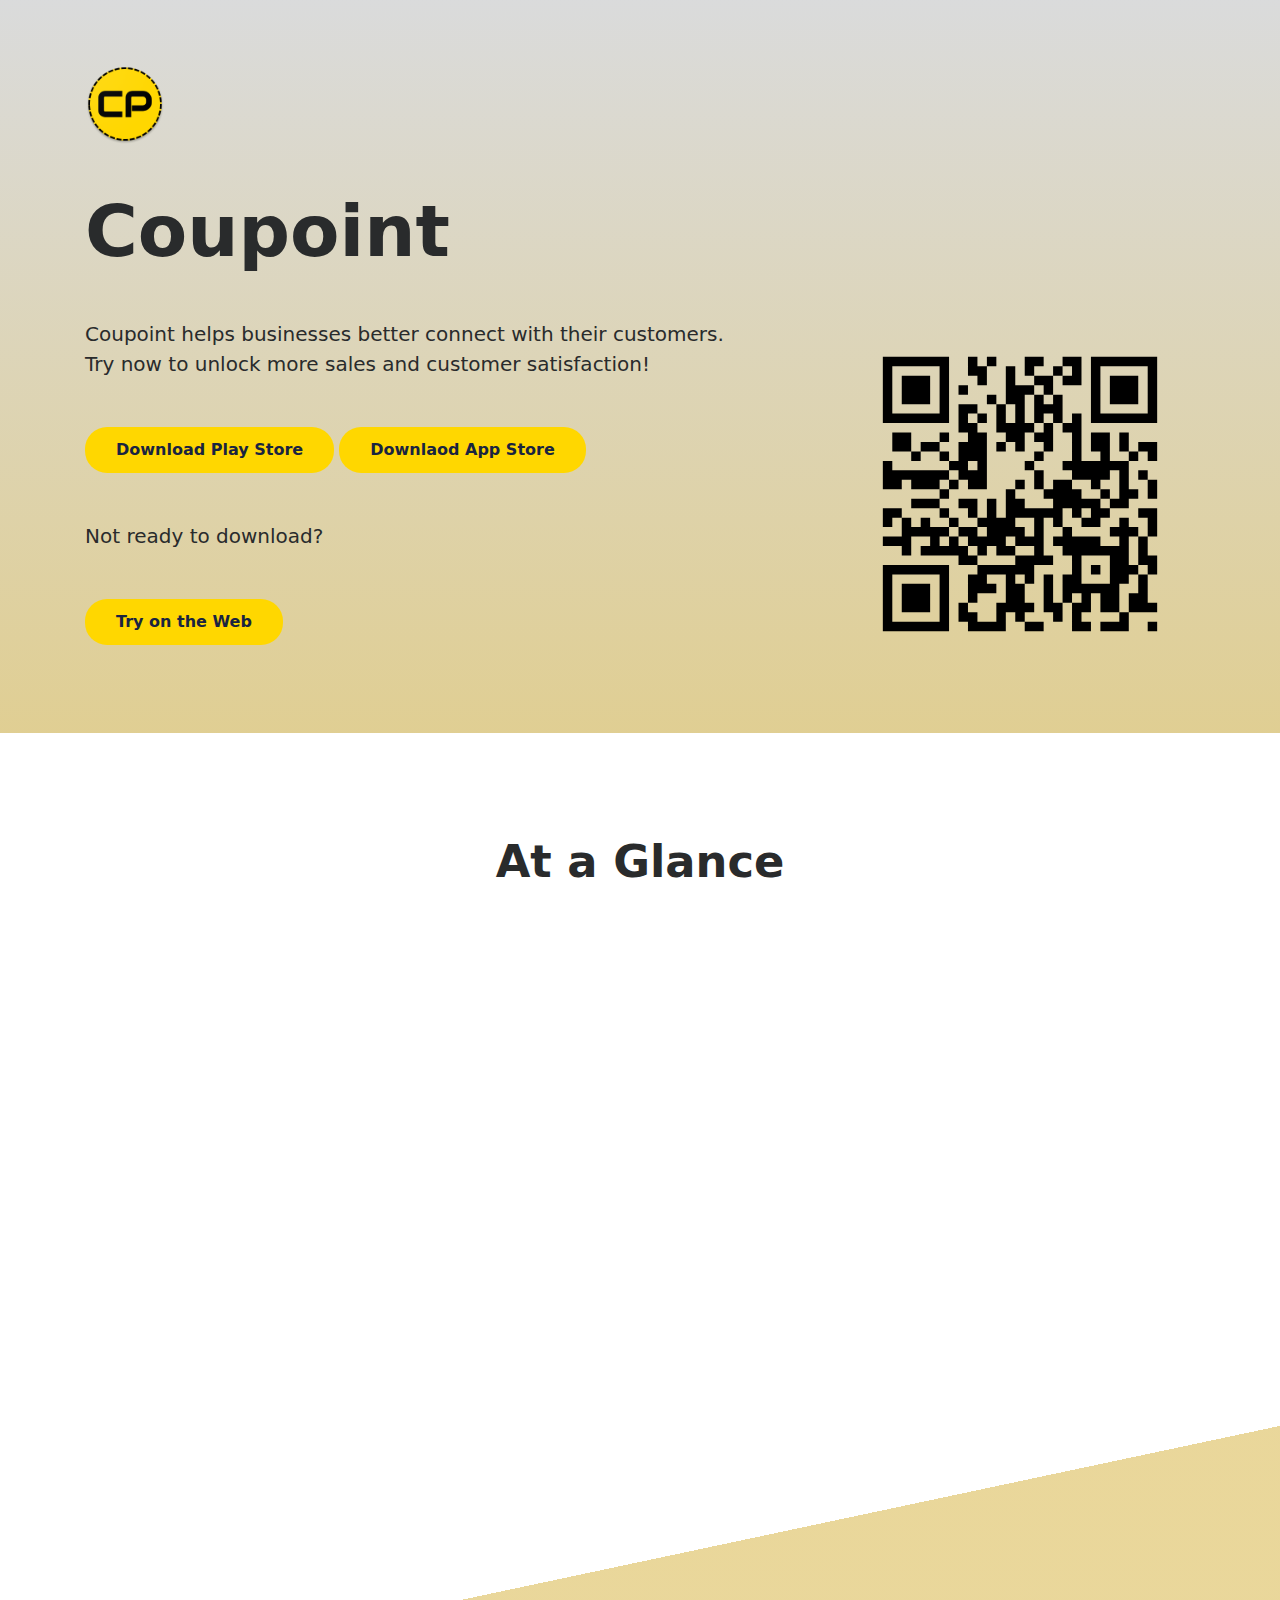
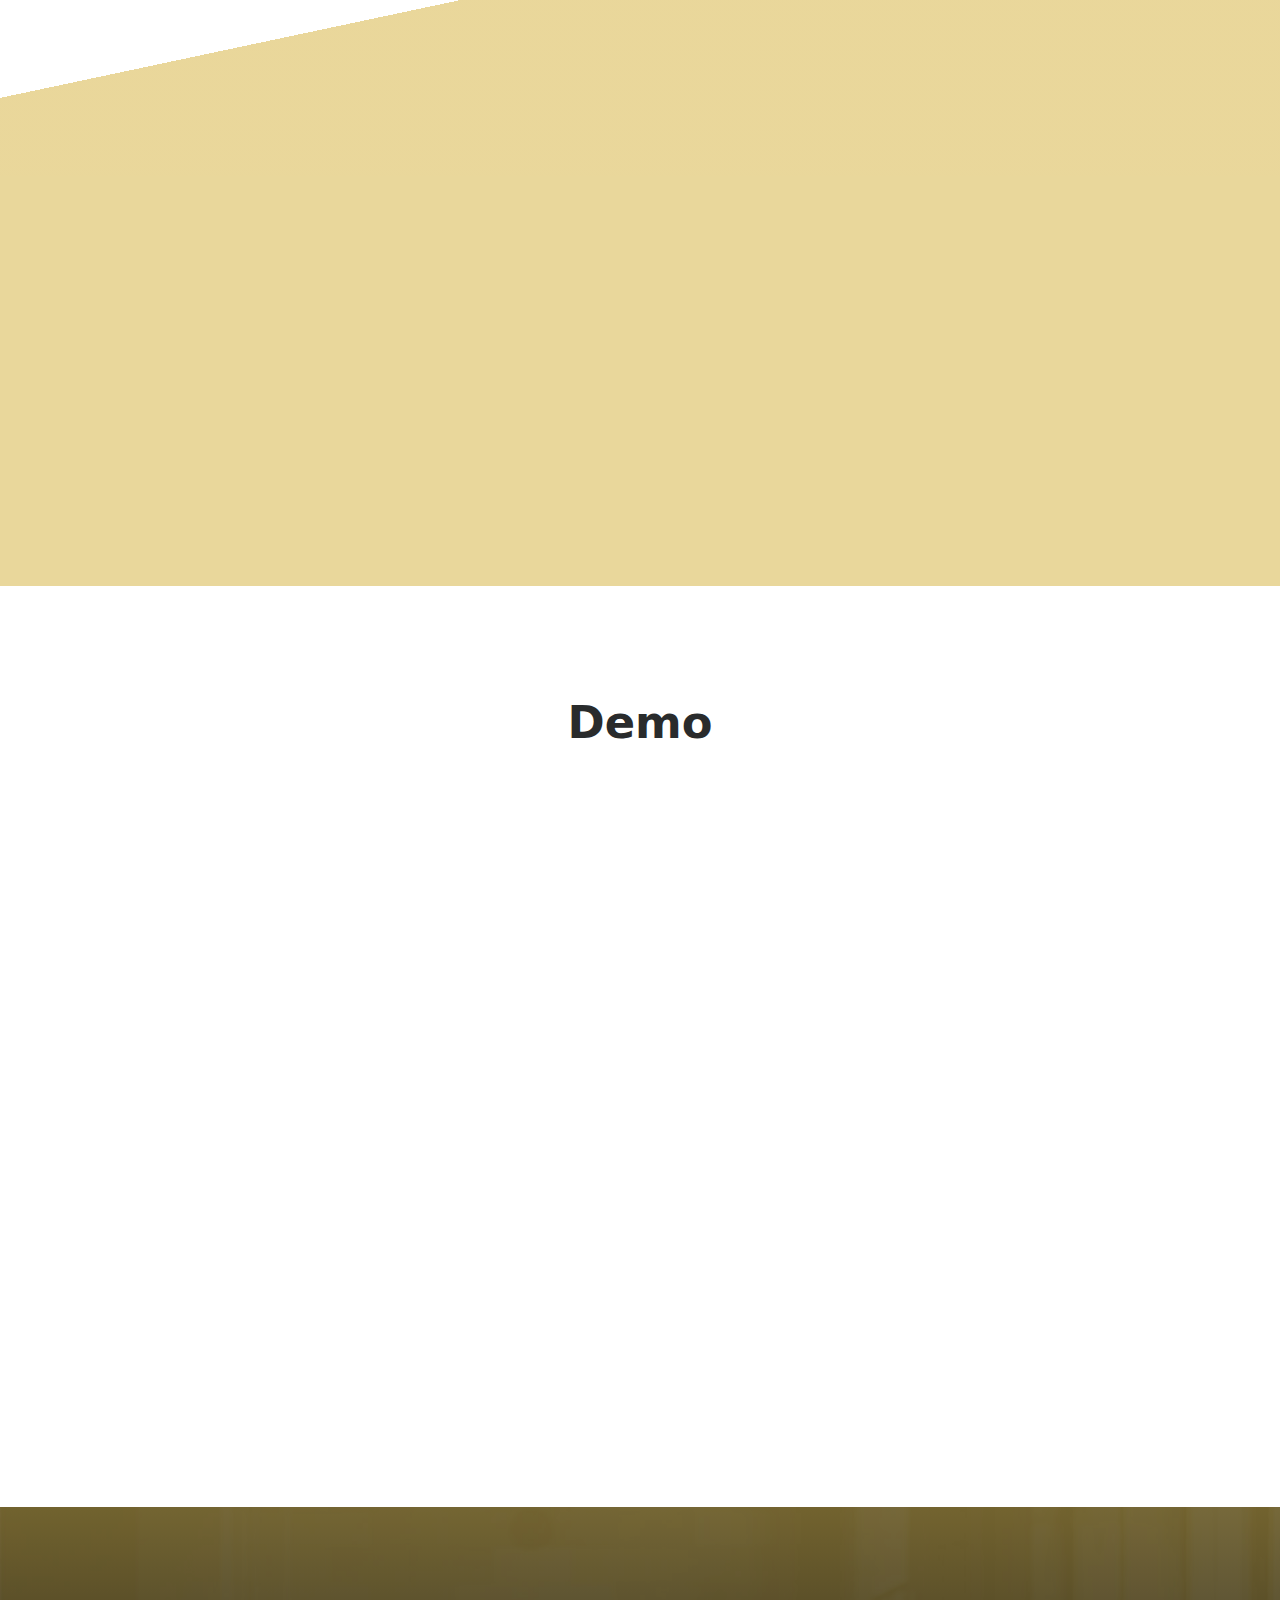
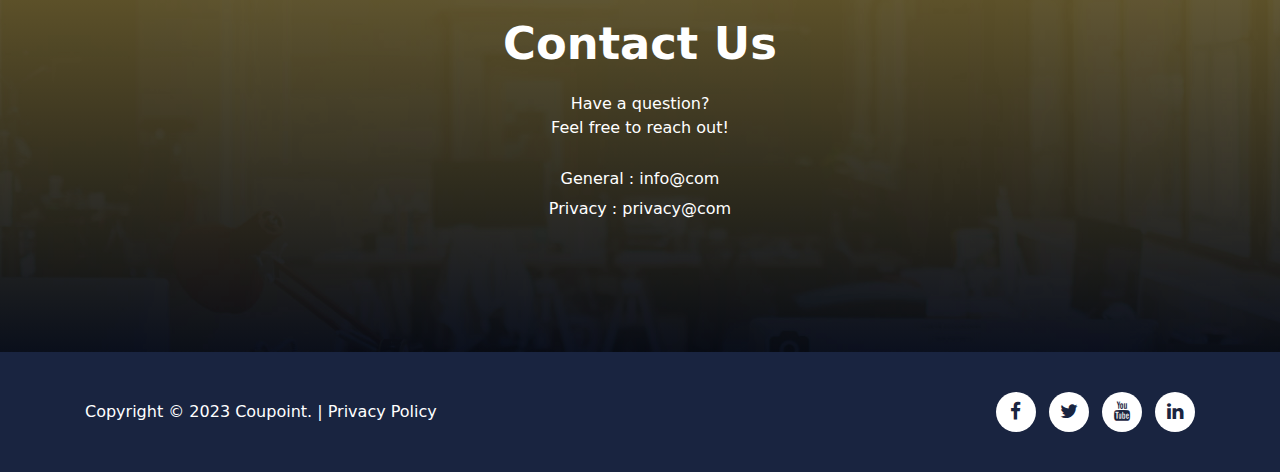
==== commit 48666183: "Enhance style and add main banner icon" ====
--- a/index.html
+++ b/index.html
@@ -31,23 +31,31 @@
                     </div>
                 </div>
             </header>
-            <h1 data-aos="fade" data-aos-easing="linear" data-aos-duration="1000" data-aos-once="true" class="display-3 font-weight-bold my-5">
-            	Coupoint<br>
-            </h1>
-            <p data-aos="fade" data-aos-easing="linear" data-aos-duration="1000" data-aos-once="true" class="lead my-4">
-                Coupoint helps businesses better connect with their customers.
-                <br> Try now to unlock more sales and customer satisfaction!
-            </p>
-            <a href="#" data-aos="fade" data-aos-easing="linear" data-aos-duration="1000" data-aos-once="true"
-                class="btn my-4 font-weight-bold atlas-cta cta-gold">Download Play Store</a>
-            <a href="#" data-aos="fade" data-aos-easing="linear" data-aos-duration="1000" data-aos-once="true"
-                class="btn my-4 font-weight-bold atlas-cta cta-gold">Downlaod App Store</a>
-            <br>
-            <p data-aos="fade" data-aos-easing="linear" data-aos-duration="1000" data-aos-once="true" class="lead my-4">
-                Not ready to download?
-            </p>
-            <a href="#" data-aos="fade" data-aos-easing="linear" data-aos-duration="1000" data-aos-once="true"
-                class="btn my-4 font-weight-bold atlas-cta cta-gold">Try on the Web</a>
+            <div class="row justify-content-between">
+                <div class="col-md-8">
+                    <h1 data-aos="fade" data-aos-easing="linear" data-aos-duration="1000" data-aos-once="true"
+                        class="display-3 font-weight-bold my-5">
+                        Coupoint<br>
+                    </h1>
+                    <p data-aos="fade" data-aos-easing="linear" data-aos-duration="1000" data-aos-once="true" class="lead my-4">
+                        Coupoint helps businesses better connect with their customers.
+                        <br> Try now to unlock more sales and customer satisfaction!
+                    </p>
+                    <a href="#" data-aos="fade" data-aos-easing="linear" data-aos-duration="1000" data-aos-once="true"
+                        class="btn my-4 font-weight-bold atlas-cta cta-gold">Download Play Store</a>
+                    <a href="#" data-aos="fade" data-aos-easing="linear" data-aos-duration="1000" data-aos-once="true"
+                        class="btn my-4 font-weight-bold atlas-cta cta-gold">Downlaod App Store</a>
+                    <br>
+                    <p data-aos="fade" data-aos-easing="linear" data-aos-duration="1000" data-aos-once="true" class="lead my-4">
+                        Not ready to download?
+                    </p>
+                    <a href="#" data-aos="fade" data-aos-easing="linear" data-aos-duration="1000" data-aos-once="true"
+                        class="btn my-4 font-weight-bold atlas-cta cta-gold">Try on the Web</a>
+                </div>
+                <div class="col-md-4">
+                    <img src="img/qr-code.svg" alt="qr-code" style="margin-top: 50%; width:100%;">
+                </div>
+            </div>
         </div>
     </div>
     <!-- three-blcok -->
@@ -110,8 +118,9 @@
         <h2 class="text-center font-weight-bold d-block mb-3">Demo</h2>
         <div class="row text-center">
             <div class="col-md-12">
-            <iframe width="560" height="315" src="https://www.youtube.com/embed/0NMSWCcy77s" title="YouTube video player"
+            <iframe src="https://www.youtube.com/embed/0NMSWCcy77s" title="YouTube video player"
                 frameborder="0"
+                style="aspect-ratio: 16 / 9; width: 100%;"
                 allow="accelerometer; autoplay; clipboard-write; encrypted-media; gyroscope; picture-in-picture; web-share"
                 allowfullscreen></iframe>
             </div>
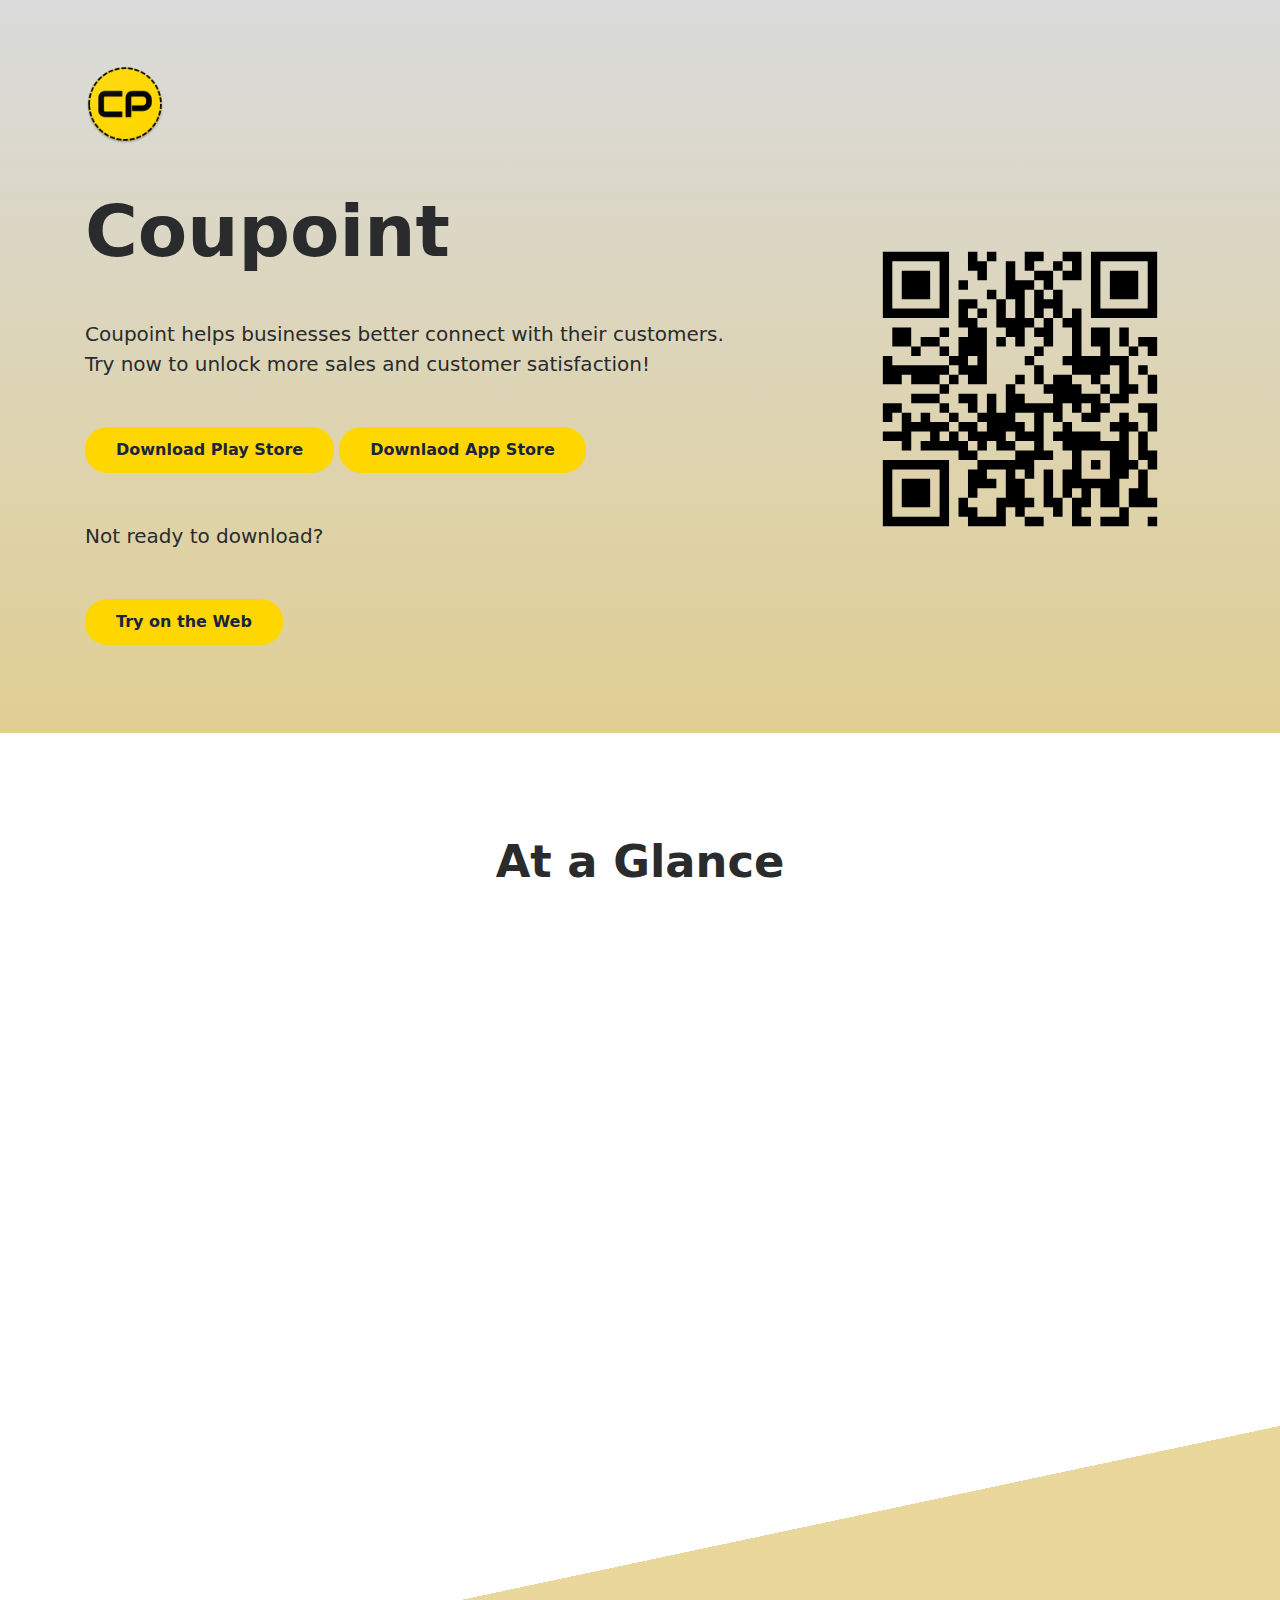
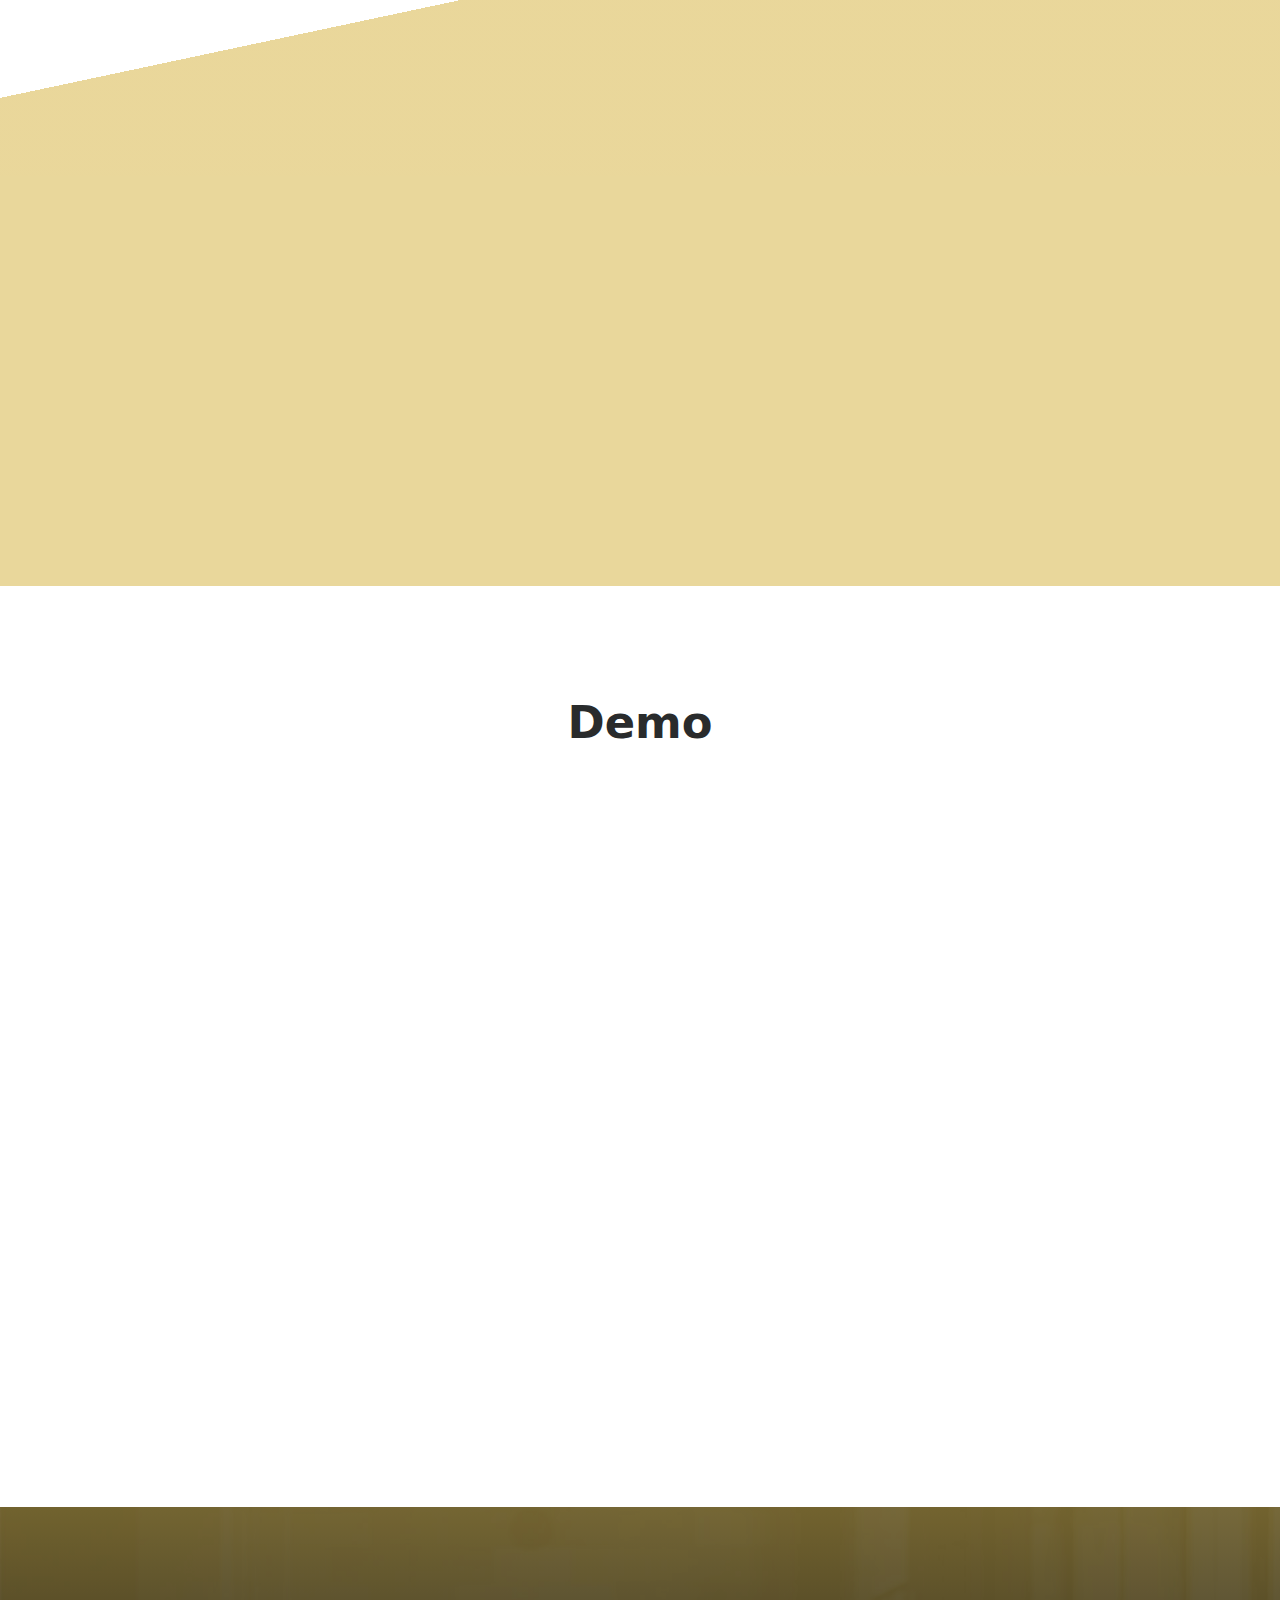
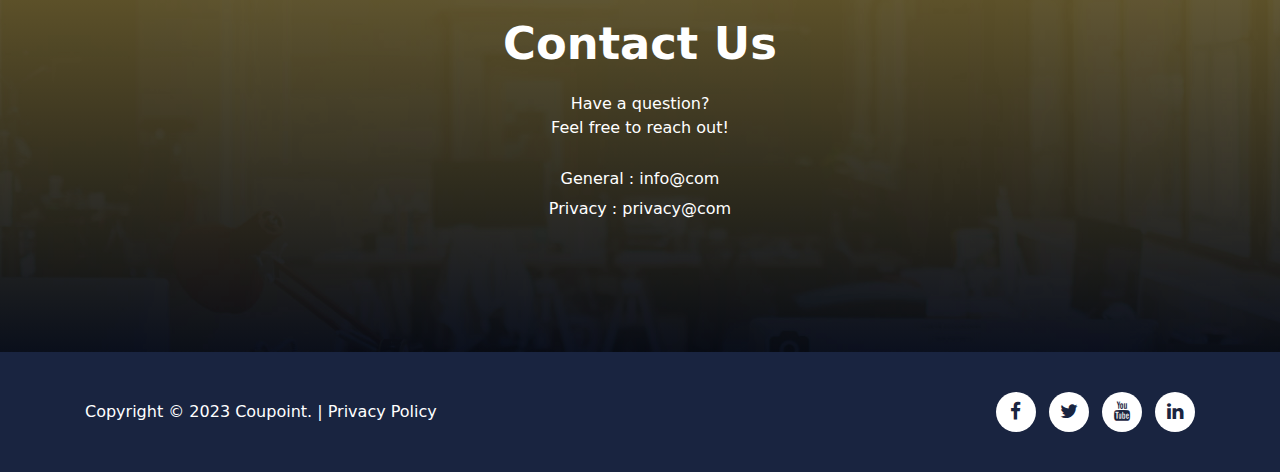
==== commit fbf3a98a: "QR CODE image margin top to 20%" ====
--- a/index.html
+++ b/index.html
@@ -53,7 +53,7 @@
                         class="btn my-4 font-weight-bold atlas-cta cta-gold">Try on the Web</a>
                 </div>
                 <div class="col-md-4">
-                    <img src="img/qr-code.svg" alt="qr-code" style="margin-top: 50%; width:100%;">
+                    <img src="img/qr-code.svg" alt="qr-code" style="margin-top: 20%; width:100%;">
                 </div>
             </div>
         </div>
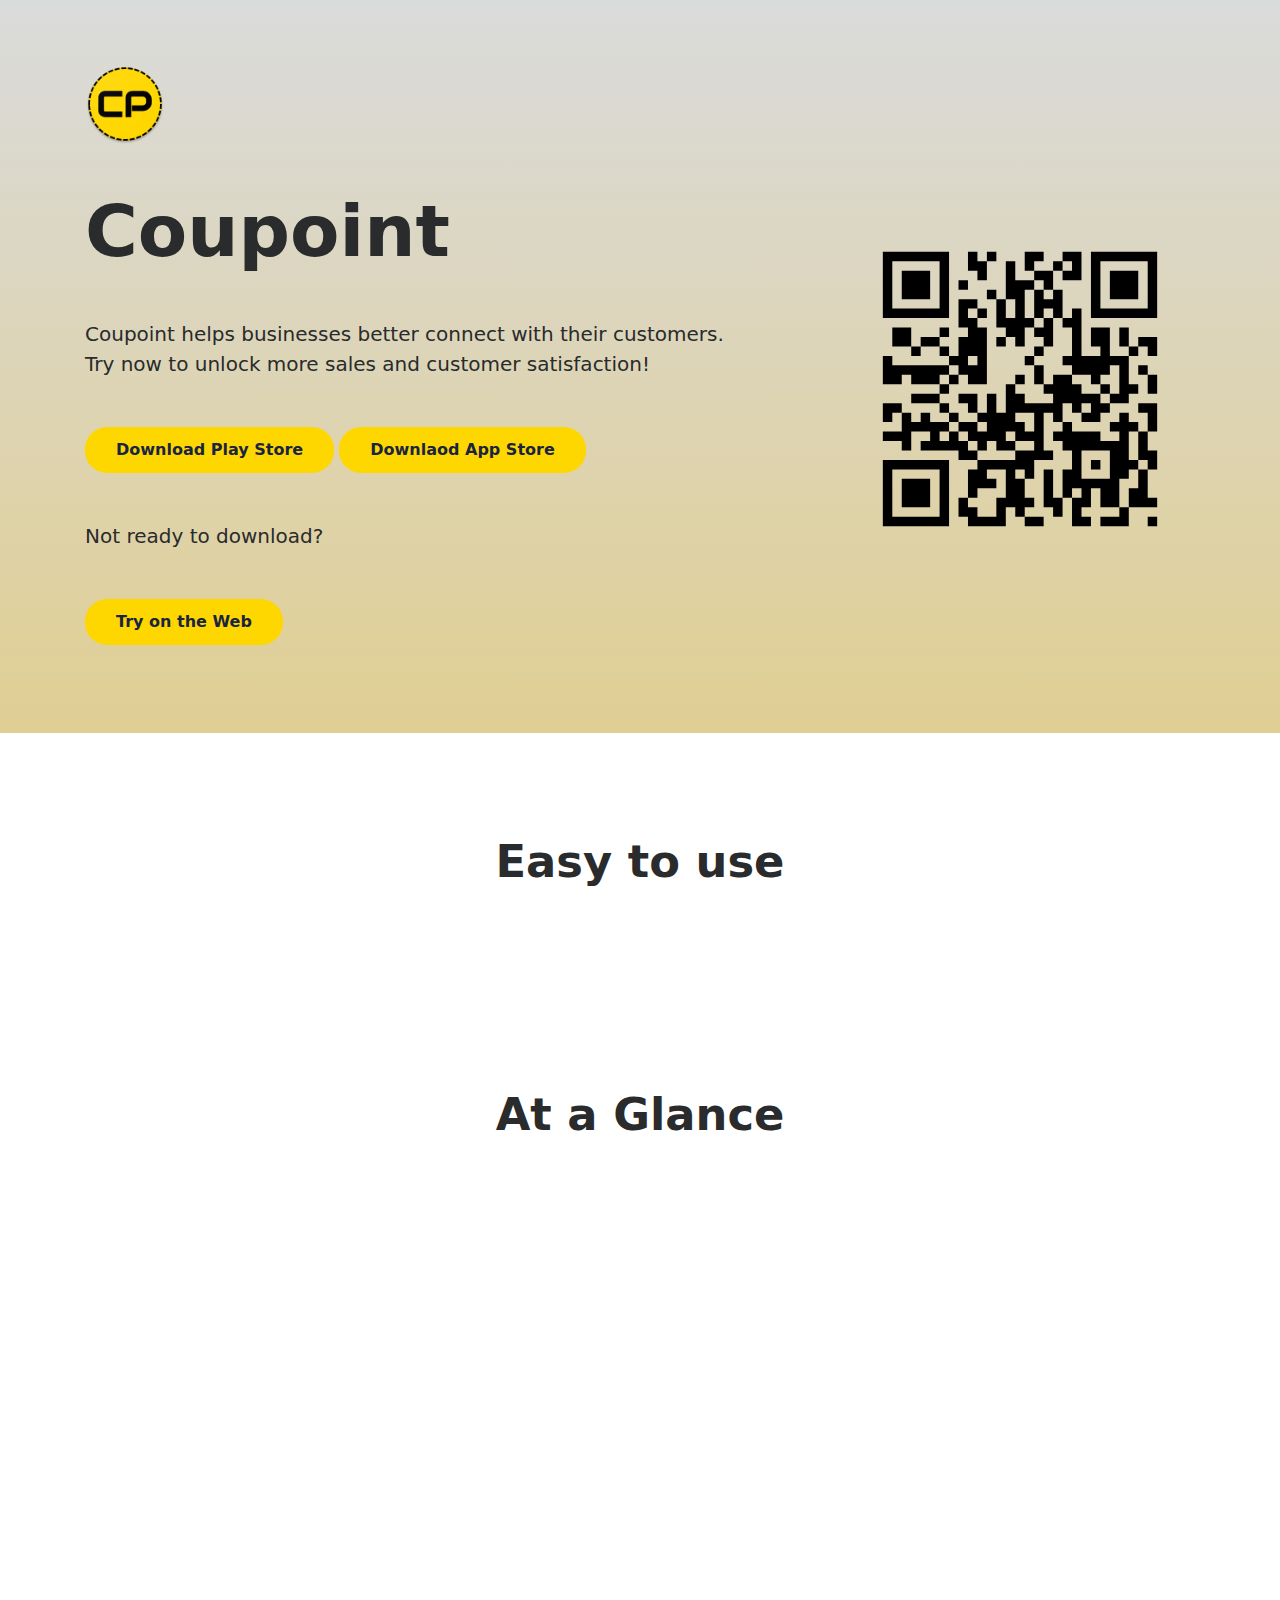
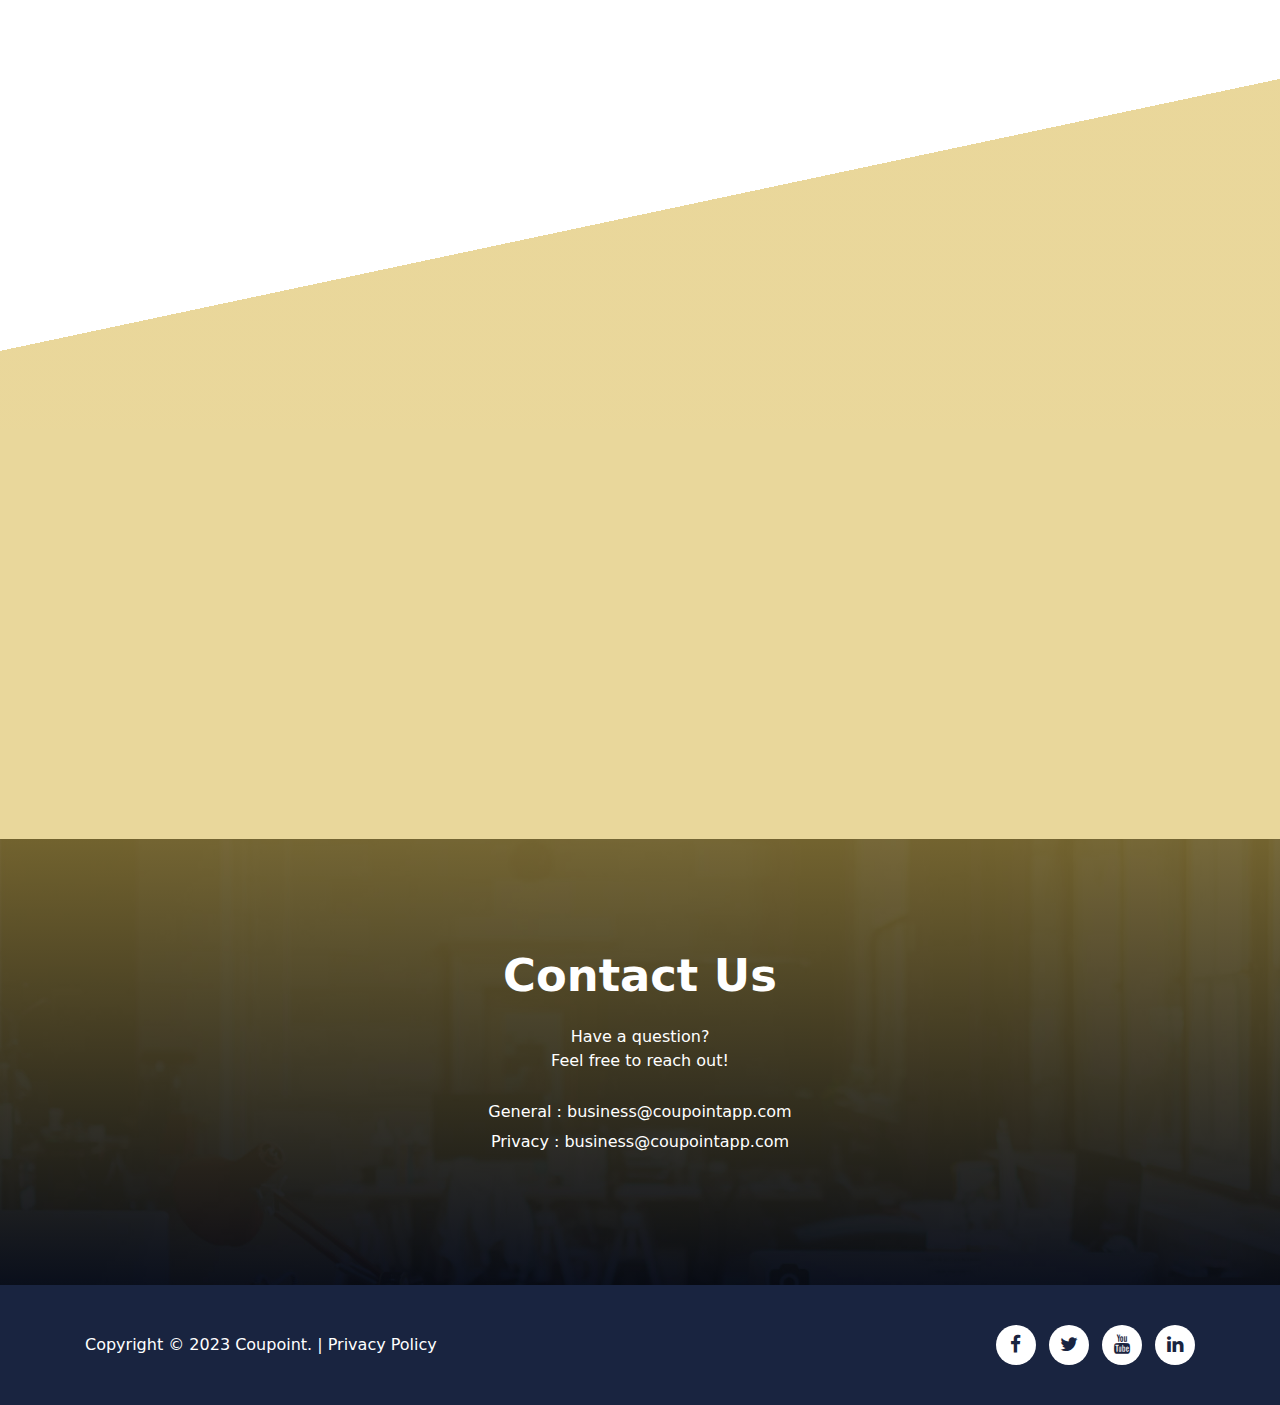
==== commit a170d183: "change web-app url" ====
--- a/index.html
+++ b/index.html
@@ -15,6 +15,19 @@
     
     <!-- AOS -->
     <link rel="stylesheet" href="css/aos.css">
+
+    <style>
+		.screenshot {
+			display: flex;
+			flex-wrap: wrap;
+			justify-content: center;
+		}
+		.screenshot img {
+			/* width: 50%; */
+			max-width: 200px;
+			margin: 10px;
+		}
+	</style>
 </head>
 
 <body>
@@ -49,7 +62,7 @@
                     <p data-aos="fade" data-aos-easing="linear" data-aos-duration="1000" data-aos-once="true" class="lead my-4">
                         Not ready to download?
                     </p>
-                    <a href="#" data-aos="fade" data-aos-easing="linear" data-aos-duration="1000" data-aos-once="true"
+                    <a href="https://coupoint.app" data-aos="fade" data-aos-easing="linear" data-aos-duration="1000" data-aos-once="true"
                         class="btn my-4 font-weight-bold atlas-cta cta-gold">Try on the Web</a>
                 </div>
                 <div class="col-md-4">
@@ -59,6 +72,26 @@
         </div>
     </div>
     <!-- three-blcok -->
+    <div class="container my-5 py-2">
+        <h2 class="text-center font-weight-bold my-5">Easy to use</h2>
+        <div class="screenshot row">
+            <div data-aos="fade-up" data-aos-delay="0" data-aos-duration="1000" data-aos-once="true">
+                <img src="img/analytics.jpg" alt="Screenshot 1">
+            </div>
+            <div data-aos="fade-up" data-aos-delay="100" data-aos-duration="1000" data-aos-once="true">
+                <img src="img/manage_staff.jpg" alt="Screenshot 2">
+            </div>
+            <div data-aos="fade-up" data-aos-delay="200" data-aos-duration="1000" data-aos-once="true">
+                <img src="img/qr_stamp.jpg" alt="Screenshot 3">
+            </div>
+            <div data-aos="fade-up" data-aos-delay="300" data-aos-duration="1000" data-aos-once="true">
+                <img src="img/reward_edit.jpg" alt="Screenshot 4">
+            </div>
+            <div data-aos="fade-up" data-aos-delay="400" data-aos-duration="1000" data-aos-once="true">
+                <img src="img/store_edit.jpg" alt="Screenshot 5">
+            </div>
+        </div>
+    </div>
     <div class="container my-5 py-2">
         <h2 class="text-center font-weight-bold my-5">At a Glance</h2>
         <div class="row">
@@ -80,7 +113,7 @@
         </div>
     </div>
     <!-- feature (skew background) -->
-    <div class="jumbotron jumbotron-fluid feature" id="feature-first">
+    <div class="jumbotron jumbotron-fluid feature" id="feature-first" style="overflow-x: hidden;">
         <div class="container my-5">
             <div class="row justify-content-between text-center text-md-left">
                 <div data-aos="fade-right" data-aos-duration="1000" data-aos-once="true" class="col-md-6">
@@ -96,7 +129,7 @@
         </div>
     </div>
     <!-- feature (green background) -->
-    <div class="jumbotron jumbotron-fluid feature" id="feature-last">
+    <div class="jumbotron jumbotron-fluid feature" id="feature-last" style="overflow-x: hidden;">
         <div class="container">
             <div class="row justify-content-between text-center text-md-left">
                 <div data-aos="fade-left" data-aos-duration="1000" data-aos-once="true" class="col-md-6 flex-md-last">
@@ -114,7 +147,7 @@
     </div>
 
     <!-- demo video -->
-    <div class="container my-5 py-2" id="demo-video">
+    <!-- <div class="container my-5 py-2" id="demo-video">
         <h2 class="text-center font-weight-bold d-block mb-3">Demo</h2>
         <div class="row text-center">
             <div class="col-md-12">
@@ -125,7 +158,7 @@
                 allowfullscreen></iframe>
             </div>
         </div>
-    </div>
+    </div> -->
 
     <!-- price table -->
     <div class="container my-5 py-2" id="price-table" style="display: none;">
@@ -202,8 +235,8 @@
                         <br> Feel free to reach out!
                     </p>
                     <ul class="list-unstyled">
-                        <li>General : info@com</li>
-                        <li>Privacy : privacy@com</li>
+                        <li>General : business@coupointapp.com</li>
+                        <li>Privacy : business@coupointapp.com</li>
                     </ul>
                 </div>
                 <div class="col-md-6" style="display: none;">
